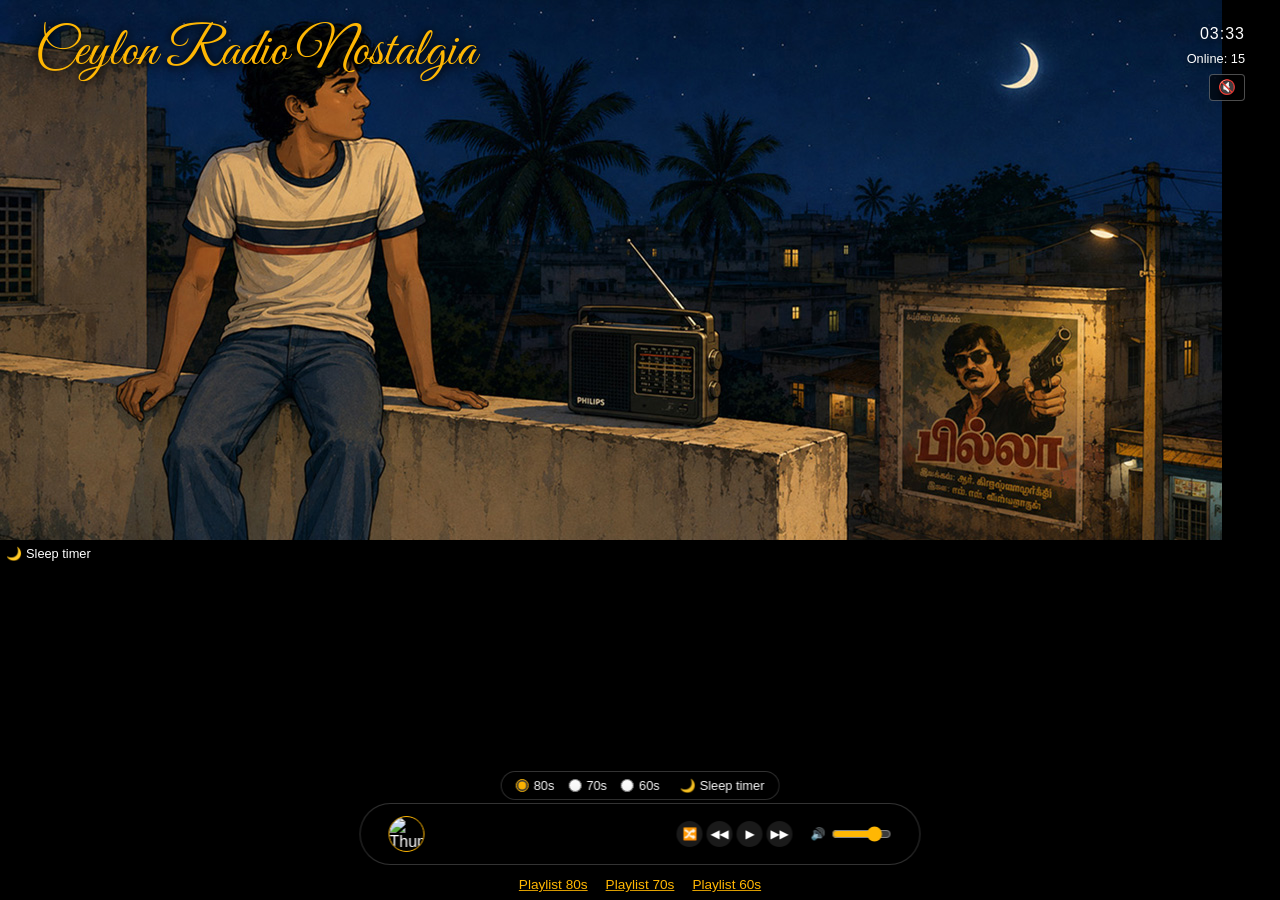
==== index.html @ bc44f38a "Update index.html" ====
<!DOCTYPE html>
<html lang="en">
<head>
  <meta charset="UTF-8" />
  <meta name="viewport" content="width=device-width, initial-scale=1.0" />
  <title>Ceylon Radio Nostalgia</title>
  
  <!-- Cursive Google Font -->
  <link rel="preconnect" href="https://fonts.googleapis.com">
  <link rel="preconnect" href="https://fonts.gstatic.com" crossorigin>
  <link href="https://fonts.googleapis.com/css2?family=Great+Vibes&display=swap" rel="stylesheet">

  <style>
    * {
      box-sizing: border-box;
      margin: 0;
      padding: 0;
      font-family: -apple-system, BlinkMacSystemFont, "Segoe UI", Roboto, sans-serif;
    }

    html, body {
      width: 100vw;
      height: 100vh;
      overflow: hidden;
      background-color: #000;
      color: #fff;
    }

    /* Fullscreen Background Image */ 
   @media (max-width: 600px) {
      .bg-image {
  position: fixed;
  top: 0;
  left: 0;
  width: 100vw;
  height: 100vh;
  max-width: 100%;
  max-height: 100%;
  object-fit: contain !important;
  object-position: bottom left;
  z-index: 1;
  pointer-events: none;
}
    }

    /* Cursive Title at Top Left */
    .app-header {
      position: fixed;
      top: 25px;
      left: 35px;
      z-index: 10;
      pointer-events: none;
    }

    .app-header h1 {
      font-family: 'Great Vibes', 'Brush Script MT', cursive;
      font-size: 3.4rem;
      font-weight: 400;
      color: #ffb703;
      text-shadow: 0 3px 12px rgba(0, 0, 0, 0.9), 0 0 8px rgba(0, 0, 0, 0.8);
      line-height: 1;
    }
    
    /* Top Right Container for Clock & Mute Button */
    .top-right-container {
      position: fixed;
      top: 25px;
      right: 35px;
      z-index: 10;
      display: flex;
      flex-direction: column;
      align-items: flex-end;
      gap: 8px;
    }

    /* Digital Time Display at Top Right */
    .time-display {
      font-size: 1rem;
      font-weight: 500;
      letter-spacing: 1px;
      color: #ffffff;
      text-shadow: 0 2px 10px rgba(0, 0, 0, 0.9);
      pointer-events: none;
    }

    /* Mute Button below Clock */
    .mute-btn {
      background: rgba(0, 0, 0, 0.6);
      color: #ffffff;
      border: 1px solid rgba(255, 255, 255, 0.3);
      border-radius: 4px;
      padding: 4px 8px;
      font-size: 0.9rem;
      cursor: pointer;
      backdrop-filter: blur(4px);
      -webkit-backdrop-filter: blur(4px);
    }

    .mute-btn:hover {
      background: rgba(0, 0, 0, 0.85);
    }

.controls button {
  font-variant-emoji: text;
  background: rgba(255, 255, 255, 0.1);
  border: none;
  color: #ffffff;
  width: 26px;
  height: 26px;
  border-radius: 50%;
  cursor: pointer;
  font-size: 0.75rem;
  display: flex;
  align-items: center;
  justify-content: center;
  transition: background 0.15s ease, color 0.15s ease;

  -webkit-tap-highlight-color: transparent !important;
  -webkit-touch-callout: none;
  -webkit-user-select: none;
  user-select: none;
  outline: none !important;
}

.controls button:focus,
.controls button:active,
.controls button:hover {
  background: rgba(255, 255, 255, 0.1) !important;
  color: #ffffff !important;
  outline: none !important;
  box-shadow: none !important;
}

@media (hover: hover) and (pointer: fine) {
  .controls button:hover {
    background: #ffb703 !important;
    color: #000000 !important;
  }
}

.controls button.is-pressed {
  background: #ffb703 !important;
  color: #000000 !important;
}

.controls button.is-active {
  background: #ffb703 !important;
  color: #000000 !important;
}

  #playBtn.is-paused {
  background: #ffb703 !important;
  color: #000000 !important;
}

    /* Minimalist Player Bar Overlay */
.player-bar {
  position: fixed;
  bottom: 35px;
  left: 50%;
  transform: translateX(-50%);
  z-index: 10;
  display: flex;
  align-items: center;
  gap: 16px;
  padding: 12px 28px;
  background: rgba(0, 0, 0, 0.6);
  backdrop-filter: blur(12px);
  -webkit-backdrop-filter: blur(12px);
  border: 1px solid rgba(255, 255, 255, 0.2);
  border-radius: 50px;
  box-shadow: 0 8px 32px rgba(0, 0, 0, 0.5);
  transform-origin: bottom center;
}

.track-info {
  width: 220px;          /* Enforces a fixed width */
  min-width: 220px;
  max-width: 220px;
  font-size: 1rem;
}

.volume-container input[type="range"] {
  width: 80px;
}

    .thumb {
      width: 36px;
      height: 36px;
      border-radius: 50%;
      object-fit: cover;
      border: 1.5px solid #ffb703;
      flex-shrink: 0;
    }

    .thumb {      
  animation: slowRotate 8s linear infinite;
  animation-play-state: paused;
  }

  .thumb.is-playing {
  animation-play-state: running;
 }   

  @keyframes slowRotate {
  from {
    transform: rotate(0deg);
  }
  to {
    transform: rotate(360deg);
  }
}
    
    .track-info {
      display: flex;
      flex-direction: column;
      justify-content: center;
      max-width: 240px;
      overflow: hidden;
    }

    .track-title {
      font-size: 0.72rem;
      font-weight: 500;
      color: #ffffff;
      white-space: nowrap;
      overflow: hidden;
      text-overflow: ellipsis;
      line-height: 1.2;
    }

    .track-sub {
      color: rgba(255, 255, 255, 0.5);
      font-size: 0.68rem;
      display: flex;
      align-items: center;
      gap: 2px;
      margin-top: 2px;
      display: inline-block; /* Keeps them inline while allowing margin/padding adjustments */
    }

    .track-input {
      width: 32px;
      background: rgba(255, 255, 255, 0.1);
      border: 1px solid rgba(255, 255, 255, 0.25);
      border-radius: 4px;
      color: #ffb703;
      font-size: 0.68rem;
      font-weight: 600;
      text-align: center;
      outline: none;
      padding: 0 2px;
      transition: all 0.2s ease;
    }

    .track-input:focus {
      border-color: #ffb703;
      background: rgba(0, 0, 0, 0.6);
    }

    .track-input::-webkit-outer-spin-button,
    .track-input::-webkit-inner-spin-button {
      -webkit-appearance: none;
      margin: 0;
    }
    .track-input[type=number] {
      -moz-appearance: textfield;
    }
 
    .controls {
      display: flex;
      align-items: center;
      gap: 4px;
      flex-shrink: 0;
    }

    .controls button {
      background: rgba(255, 255, 255, 0.1);
      border: none;
      color: white;
      width: 26px;
      height: 26px;
      border-radius: 50%;
      cursor: pointer;
      font-size: 0.75rem;
      display: flex;
      align-items: center;
      justify-content: center;
      transition: background 0.2s ease;
    }

    .controls button:hover {
      background: #ffb703;
      color: #000;
    }

    .volume-container {
      display: flex;
      align-items: center;
      gap: 6px;
      font-size: 0.75rem;
      margin-left: 2px;
      flex-shrink: 0;
    }

    .volume-container input[type="range"] {
      width: 60px;
      accent-color: #ffb703;
      cursor: pointer;
    }
    
  .yt-links {
  color: rgba(255, 255, 255, 0.5);
  font-size: 0.68rem;      
  position: fixed;
  left: 0;
  right: 0;
  justify-content: center;
  bottom: 8px;
  z-index: 100;
  display: flex;
  gap: 18px;
 }

 .yt-link-text {
  color: #ffb703;
  text-decoration: underline;
  font-size: 0.85rem;
  font-weight: 500;
  text-shadow: 0 2px 8px rgba(0, 0, 0, 0.9);
  transition: color 0.2s ease;
  }

    .yt-link-text:hover {
      color: #ffffff;
    }

    .audio-engine {
      position: fixed;
      bottom: 0;
      right: 0;
      width: 1px;
      height: 1px;
      opacity: 0.01;
      pointer-events: none;
      z-index: -1;
    }

    .decade-selector {
      position: fixed;
      bottom: 100px;
      left: 50%;
      transform: translateX(-50%);
      z-index: 10;
      display: flex;
      align-items: center;
      gap: 14px;
      padding: 6px 14px;
      background: rgba(0, 0, 0, 0.6);
      backdrop-filter: blur(10px);
      -webkit-backdrop-filter: blur(10px);
      border: 1px solid rgba(255, 255, 255, 0.2);
      border-radius: 30px;
    }

    .decade-selector label {
      display: flex;
      align-items: center;
      gap: 5px;
      color: #fff;
      font-size: 0.8rem;
      cursor: pointer;
      user-select: none;
      -webkit-user-select: none;
    }

    .decade-selector input[type="radio"] {
      accent-color: #ffb703;
      cursor: pointer;
    }

    .listener-count {
  font-size: 0.8rem;
  font-weight: 500;
  color: #ffffff;
  text-shadow: 0 2px 8px rgba(0, 0, 0, 0.9);
  pointer-events: none;
  }

  /* --- SLEEP TIMER STYLES --- */
  /* Updated Sleep Timer Button inside Decade Bar */
  #sleepBtn {
    background: transparent;
    border: none;
    color: #fff;
    font-size: 0.8rem;
    cursor: pointer;
    display: inline-flex;
    align-items: center;
    gap: 4px;
    padding: 0;
    margin-left: 6px;
  }

  #sleepBtn:hover {
    color: #ffb703;
  }

  #sleepModal {
    display: none;
    position: fixed;
    inset: 0;
    background: rgba(0, 0, 0, 0.4);
    z-index: 10000;
    justify-content: center;
    align-items: center;
  }

  #sleepModal.show { 
    display: flex; 
  }

  .sleep-box {
    background: rgba(18, 16, 15, 0.92);
    backdrop-filter: blur(16px);
    -webkit-backdrop-filter: blur(16px);
    border: 1px solid rgba(255, 255, 255, 0.15);
    padding: 22px 18px 14px;
    border-radius: 20px;
    width: 240px;
    display: flex;
    flex-direction: column;
    align-items: center;
    box-shadow: 0 10px 30px rgba(0,0,0,0.7);
    bottom: 2px;
  }

  .sleep-box-title {
    color: #8e8a85;
    font-size: 11px;
    font-weight: 700;
    letter-spacing: 1.2px;
    margin-bottom: 16px;
    text-transform: uppercase;
  }

  .timer-grid {
    display: grid;
    grid-template-columns: 1fr 1fr;
    gap: 10px;
    width: 100%;
    margin-bottom: 14px;
  }

  .timer-grid button {
    padding: 12px;
    border-radius: 12px;
    border: 1px solid rgba(255, 255, 255, 0.08);
    background: rgba(255, 255, 255, 0.08);
    color: #ffffff;
    font-size: 13px;
    font-weight: 600;
    cursor: pointer;
    transition: background 0.2s ease, border-color 0.2s ease;
  }

  .timer-grid button:hover {
    background: rgba(255, 255, 255, 0.18);
    border-color: #ffb703;
  }

  .timer-grid button.full-width {
    grid-column: span 2;
  }

  .cancel-btn {
    background: none;
    border: none;
    color: #a0a0a0;
    font-size: 13px;
    cursor: pointer;
    padding: 6px;
    transition: color 0.2s ease;
  }

  .cancel-btn:hover { 
    color: #ffffff; 
  }

    @media (max-width: 600px) {
      .bg-image {
        object-fit: contain !important;
        object-position: center center !important;
        width: 100vw;
        height: 100vh;
      }

      .app-header {
        top: 15px;
        left: 10px;
      }

      .app-header h1 {
        font-size: 2.2rem;
      }

      .top-right-container {
        top: 55px;
        left: 20px;
        right: auto;
      }
      #sleepBtn .timer-text {    /* This makes the name of Sleep timer simply as Moon emoji on mobile */
     display: none;
     }
      .time-display {
        font-size: 0.85rem;
      }
      #prevBtn {
    display: none !important;
  }
    .yt-links {
  color: rgba(255, 255, 255, 0.5);
  font-size: 0.68rem;    
  bottom: 12px;
  left: 0;
  right: 0;
  justify-content: center;
  align-items: center;
  transform: none !important;
  gap: 14px;
  white-space: nowrap;   
  }

      .player-bar {
    	bottom: 45px;
    	gap: 8px;
    	padding: 6px 10px;
    	width: 98vw;          /* Constrains player width inside mobile screen */
    	max-width: 98vw;
    	box-sizing: border-box;
  		}

      .track-info {
    	width: 60px;
    	max-width: 60px;
    	min-width: 60px;
  		}

      .volume-container input[type="range"] {
        width: 60px;
      }

      .track-info {
        max-width: 100px;
      }

      .volume-container input[type="range"] {
        width: 45px;
      }

      .decade-selector {
        white-space: nowrap;
        min-width: 170px;
        bottom: 95px;
        gap: 10px;
        padding: 5px 11px;
      } */

      .decade-selector label {
        font-size: 0.75rem;
      }
    }  
  </style>
</head>
<body>

<picture>
  <source media="(max-width: 600px)" srcset="Terrace_boy_mobile.jpg" />
  <img src="Terrace_boy_crop.jpg" alt="Background" class="bg-image" />
</picture>

  <!-- Cursive Title at Top Left -->
  <header class="app-header">
    <h1>Ceylon Radio Nostalgia</h1>
  </header>

  <!-- Digital Time Display & Mute Button at Top Right -->
  <div class="top-right-container">
    <div id="clockDisplay" class="time-display">00:00</div>
    <div id="listenerCount" class="listener-count">Online: --</div>
    <button id="muteBtn" class="mute-btn" aria-label="Toggle Sound">
      <span id="muteIcon">🔇</span>
    </button>
  </div>

  <!-- Decade Selector -->
  <div class="decade-selector" role="radiogroup" aria-label="Music decade">
  <label>
    <input type="radio" name="decade" value="80s" checked onchange="changeDecade('80s')" />
    <span>80s</span>
  </label>
  <label>
    <input type="radio" name="decade" value="70s" onchange="changeDecade('70s')" />
    <span>70s</span>
  </label>
  <label>
    <input type="radio" name="decade" value="60s" onchange="changeDecade('60s')" />
    <span>60s</span>
  </label>
  <!-- <button id="sleepBtn" onclick="openSleep()">🌙 Sleep timer</button> -->
  <button id="sleepBtn" onclick="openSleep()">🌙 <span class="timer-text"> Sleep timer</span></button>
 </div>

  <!-- Minimalist Radio Player (Centered at Bottom) -->
  <div class="player-bar">
    <img id="trackThumb" src="" alt="Thumb" class="thumb" />

  
   <div class="track-info">
      <span id="trackTitle" class="track-title" title="Track Title"></span> <!-- Loading Title... deleted -->
      <div> 
      <span id="trackNumber" class="track-sub"></span>
      <span id="trackTotal" class="track-sub"></span>
      </div>
      <!-- <div> <span class="track-sub"> Shuffled </span> </div>  -->
    </div> 
  
  <div class="controls">
  <button id="shuffleBtn" onclick="toggleShuffle(selectedDecade, currentIndex)" title="Shuffle">&#x1F500;</button>
  <button id="prevBtn" onclick="prevTrack(event)" title="Previous">◀◀</button>
  <button id="playBtn" onclick="togglePlay()" title="Play/Pause">▶</button>
  <button onclick="nextTrack(event)" title="Next">▶▶</button>
  </div>

    <div class="volume-container">
      <span>🔊</span>
      <input type="range" id="volumeSlider" min="0" max="100" value="80" oninput="setVolume(this.value)" />
    </div>
  </div>

  <!-- Sleep Timer Button Trigger -->
 <!-- <button id="sleepBtn" onclick="openSleep()">🌙 Sleep timer</button> -->
  <button id="sleepBtn" onclick="openSleep()"> 🌙 <span class="timer-text"> Sleep timer</span></button>

  <!-- Sleep Timer Modal Popup -->
  <div id="sleepModal" onclick="if(event.target==this)closeSleep()">
    <div class="sleep-box">
      <div class="sleep-box-title">Stops Playback After</div>
      <div class="timer-grid">
        <button onclick="setSleep(30)">30 min</button>
        <button onclick="setSleep(45)">45 min</button>
        <button onclick="setSleep(60)" class="full-width">60 min</button>
      </div>
      <button class="cancel-btn" onclick="setSleep(0)">Turn Off</button>
    </div>
  </div>

  <!-- Underlined Text Link at Bottom Left Corner -->
  <div class="yt-links">
    <a href="https://music.youtube.com/playlist?list=PLRhniJbRondg" target="_blank" class="yt-link-text" rel="noopener noreferrer">Playlist 80s</a>
<a href="https://music.youtube.com/playlist?list=PLZeJKZqVo8uQ" target="_blank" class="yt-link-text" rel="noopener noreferrer">Playlist 70s</a>
<a href="https://music.youtube.com/playlist?list=PLKSjwCo_iCIQ" target="_blank" class="yt-link-text" rel="noopener noreferrer">Playlist 60s</a>
  </div>

  <!-- Offscreen YouTube Iframe Engine for Audio Only -->
  <div id="player" class="audio-engine"></div>

  <script src="https://www.youtube.com/iframe_api"></script>
  <script>
    /* Digital Clock Logic */
    function updateClock() {
      const now = new Date();
      const hours = String(now.getHours()).padStart(2, '0');
      const minutes = String(now.getMinutes()).padStart(2, '0');
      document.getElementById('clockDisplay').innerText = `${hours}:${minutes}`;
    }
    updateClock();
    setInterval(updateClock, 1000);

    /* Sleep Timer Logic */
    let sleepTimer = null, sleepRemain = 0;

    function openSleep() { 
      document.getElementById('sleepModal').classList.add('show'); 
    }

    function closeSleep() { 
      document.getElementById('sleepModal').classList.remove('show'); 
    }

    function setSleep(mins) {
      closeSleep();
      if (sleepTimer) clearInterval(sleepTimer);
      
      const btn = document.getElementById('sleepBtn');
      
      if (mins === 0) { 
        //btn.innerHTML = '🌙 Sleep timer'; 
        btn.innerHTML = '🌙 <span class="timer-text"> Sleep timer </span>';
        return; 
      }
      
      sleepRemain = mins * 60;
      btn.innerHTML = `🌙 ${mins}:00`;
      
      sleepTimer = setInterval(() => {
        sleepRemain--;
        let m = Math.floor(sleepRemain / 60);
        let s = sleepRemain % 60;
        btn.innerHTML = `🌙 ${m}:${String(s).padStart(2, '0')}`;
        
        if (sleepRemain <= 0) {
          clearInterval(sleepTimer);
          if (ytPlayer && typeof ytPlayer.pauseVideo === 'function') {
            ytPlayer.pauseVideo();
          }
          //btn.innerHTML = '🌙 Sleep timer';
          btn.innerHTML = ' 🌙 <span class="timer-text"> Sleep timer</span>';
        }
      }, 1000);
    }

    /* Playlist Data & Audio Logic */
    const originalPlaylist1 = [
      "1a_G6_3VXjc", "iVLaWnpAoB0", "xYnPknPmz_A", "G5bCu3X93hs", "xtAoBpump3Y", "O6gLltIk53c", "pvIPv4N_YGE", "ETMZa9jb6kU",
      "0gAJpX6wfPQ", "yupbbWm2tbE", "belw38b7EoQ", "VK3KlGTdIQc", "G9mbXxvOWFo", "rejlq5WO1AM", "q4ZGIG6R17M", "x9LHt9wGeIU",
      "00Rucseox0U", "FxvPEVLFMIk", "_zsC7VJm2Rs", "8Fa07Te-KYQ", "zYnW9qbrsnw", "XMvpKwt6jZ0", "V4eVAyVtR6k",
      "N15ET23CpLQ", "HdR2JeybsBU", "MRjJQtL50Ls", "tpa7cQWW57U", "U7twY4U73Bw", "iunDOL6-TFo", "JBvvNLS2A6I", "s_4HQnCki4o",
      "tHBFLc4juw4", "Z5htrnxKGBM", "ENhuYaRQ3ys", "ULStJfkYO1E", "W4wcK2MbTho",  "4oGNlKOSvzY", "IhdecyhxI_E", "trKBHg1pnHw",
      "iMFQsSBxYxs", "KEEq8RUyD6Q", "OMkC_-ULEp0", "oXAlK6yI4V8", "k2OZbO-OFhs",  "CW9RHi3NICc", "eaUZ_k2cXIU", "uB-XeZdRRA4",
      "PVxvHA9V6Qk", "FC-TC-Pig9c", "4SZCaj-mu0Y", "Y-cpr3pfPi0", "CBz_IBLodBQ",  "0hbcDc_ZduU", "mbai5NfwL3g", "4syapxpznD8",
      "s1tDFSI2Zgk", "bmPba2S0E5I", "ST_1nt3QWIk", "b3x9yRE7D2g", "sK7GHSMpx94",  "GxflhUXd-1w", "oSnhStxwV5s", "n4II3cmmM3E",
      "kcAOmmuT4es", "zKpvatGl9So", "nN78Gnnu8Qo", "VhKz3PF9iw4", "9QKSaElfwQM",  "8zfLuYqQlqs", "jS_7UMAXO18", "nnCVegbJBn0",
      "lyKDKp6kvlU", "5a3uZAkGd-g",
    ];

    const originalPlaylist2 = [
      "JbGYHXVwAjY", "Sx8TkOp-vhA", "HKt5_bqNiF4", "Nsv4VPy1t0M", "8dSCb_4sAIQ", "B7V5QOqpWAg", "1bCluVw0-70", "DDYFVjtvgYY",
      "pRfoA6aIFp4", "0Jydo3srxUg", "TlwCWjs3YOg", "JrDtf4XcnIk", "OXcxtsfP8Ko", "X5xgvkleCVY", "amrYH0MLNpc", "saLseonjryY",
      "MoRV_104F88", "q9295zePSH4", "LdcFkET5McQ", "_o0XDL5r2o4", "3xp07YWP7Yc", "z_QFAJe4LzE", "Z-1xce1ybzc", "1nmqTjxjYaA",
      "E0_A1dGNKr8", "ocBoMj43OeA", "zldQeFNHaGQ", "rRgKK6fcMpI", "PNURrNiXP6c", "EAd-F8e_Xdg", "bosqsctO-Ts", "hhBbRZpEXOA", 
      "hUIAaAq8-mk", "6FXW-UbRtxs", "1ipzjG4uP2I", "-4JM2oOoGqc", "VfNXHqZqKVc", "nWwRBi1wxDA",  "j2u5CP1tZgE",
      "qkmjQtvrHbs", "5gjmeNLDnWE", "KMVSNHl03UY", "5uafA1pAWow", "oFY6TsrnVpg", "knc2mBi6J8E", "om3c_RK3-zI", "FE3gymzvpQI",
      "Th-9495kgew", "qZKc2z4k0v4", "agGKSCj8hOY", "1sPCgElDxbY", "BueLii2m8e8", "oC4ndv87Whk", "THnIF0rNXNY", "TeYTRiVUGBE", 
      "lmhUAqYJtxc", "yM6WXTyJRrk", "q9YcaJMo9ZY", "Qm6WA6ba8dw", "lQosvjFn6yk", "q7Uem7g8frU", "cttXyYE7Azk", "A8ZunYldumc",
      "AfHM_2xNt3I"   
    ];

  const originalPlaylist3 = [
      "ovFi6AcOw-c", "ZMXB5MKiabw", "-nrnGjxOLA0", "pOU-abdx0b4", "cBkPFtb1sMQ", "4Ts2ZuaPRkk", "-Bi1iST7EWE", "9vDKA33y4oo",
      "g9cLHP1RE4k", "PkWkcpsGYRQ", "HZdZLdE5KBA", "a-ATN4ZhMos", "nBvIsNfFSZM", "uoJc1hBOUH4", "HpMshzNxdoA", "Jn2IUAHfjOo",
      "D3kWLpgkeDM", "W2M7CF7sRrU", "X1ojBdibGv4", "0H4Ai65Vvck", "k2updOWY6Dk", "_n9TkjMAQm4", "D-_VfDf2NTk", "Qs3B_1fyGJM",
      "CzBolio3q8k", "vCnGatVR25A", "Lwstbkko8ko", "7BiawO9Lba8", "O3JWTBTbw3w", "aDpj9aU5rJs", "lGJqrHBkKsw", "AZXIWu7kjUE",
      "eQG8n0oGYg0", "Z-jnWdjcFbU", "EsTkKsxGL4o", "bliK9cv1-x0", "q3Wm0Y4sV2o", "p4Vn4u-A43w", "JzqGvLA72ac", "DNmVHa3VdNQ",
      "aOK112Wu2UQ", "rmW-5Se0Rvo", "GVxroWnBMQ0", "s4TdHTtuVQ8", "m7HkVlOyoiU", "KDDAilTlXP4", "z_xNn0YKFpQ", "cVPns9GjtU8",
      "YsKCM8xYBPQ", "yPlsftoiaE0", "R3EqbeOeZEg", "WY71us627uA", "8eKCa8KDHAU", "N0VRo8cjDeg", "iZnzI4BWY4c", "KCRU7d2im8g" 
  ];

       /**
 * Fisher-Yates Shuffle algorithm.
 * Mutates the original array in-place, making the changes instantly visible
 * to any other function accessing `playlist`.
 */
function shufflePlaylist(array) {
  for (let i = array.length - 1; i > 0; i--) {
    // Pick a random index from 0 to i
    const j = Math.floor(Math.random() * (i + 1));
    // Swap elements array[i] and array[j]
    [array[i], array[j]] = [array[j], array[i]];
  }
}

    // Separate copies so shuffling doesn't mutate original
    const shuffledPlaylist1 = [...originalPlaylist1];
    shufflePlaylist(shuffledPlaylist1);
    const shuffledPlaylist2 = [...originalPlaylist2];
    shufflePlaylist(shuffledPlaylist2);
    const shuffledPlaylist3 = [...originalPlaylist3];
    shufflePlaylist(shuffledPlaylist3);

    let isShuffleOn = false;    
    let selectedDecade = '80s';
    let activePlaylist = originalPlaylist1;

    function getCurrentPlaylist() {
      return activePlaylist;
    } 

    /* function getRandomTrackIndex() {
      return Math.floor(Math.random() * activePlaylist.length);
    } */
    let currentIndex = 0;
    let ytPlayer;
    let isAudioMuted = true;

function onYouTubeIframeAPIReady() {
  ytPlayer = new YT.Player('player', {
    height: '1',
    width: '1',
    videoId: activePlaylist[currentIndex],
    playerVars: { 
      'autoplay': 1,
      'mute': 1,
      'controls': 0,
      'playsinline': 1
    },
    events: {
     'onReady': function(event) {
        event.target.mute();
        event.target.setVolume(50);
        updateUI(event);
        updateMuteUI();
        
      },
      'onStateChange': onPlayerStateChange,
      'onError': onPlayerError
    } 
  
  });
}    

document.addEventListener('click', function unmuteOnFirstClick(e) {
  if (e.target.closest('#muteBtn') || e.target.closest('#sleepBtn') || e.target.closest('#sleepModal')) return; 

  if (isAudioMuted) {
    isAudioMuted = false;
    if (ytPlayer && typeof ytPlayer.unMute === 'function') {
      ytPlayer.unMute();
      ytPlayer.setVolume(90);
    }
    updateMuteUI();
  }
}, { once: true });

document.addEventListener('DOMContentLoaded', function() {
  const muteBtn = document.getElementById('muteBtn');
  if (muteBtn) {
    muteBtn.addEventListener('click', function() {
      isAudioMuted = !isAudioMuted;

      if (ytPlayer && typeof ytPlayer.unMute === 'function') {
        if (isAudioMuted) {
          ytPlayer.mute();
        } else {
          ytPlayer.unMute();
          ytPlayer.setVolume(100);
        }
      }
      updateMuteUI();
    });
  }
});

function updateMuteUI() {
  const muteIcon = document.getElementById('muteIcon');
  const muteBtn = document.getElementById('muteBtn');
  if (!muteIcon) return;

  if (isAudioMuted) {
    muteIcon.textContent = '🔇';
    if (muteBtn) muteBtn.classList.add('is-muted');
  } else {
    muteIcon.textContent = '🔊';
    if (muteBtn) muteBtn.classList.remove('is-muted');
  }
}

if (window.YT && window.YT.Player) {
  onYouTubeIframeAPIReady();
}
    
    function updateUI() {
      const id = activePlaylist[currentIndex];
      document.getElementById('trackThumb').src = `https://img.youtube.com/vi/${id}/hqdefault.jpg`;
      fetchTrackTitle();
    }


  function fetchTrackTitle() {
  const activePlaylist = getCurrentPlaylist();
  const videoId = activePlaylist[currentIndex];
  fetch(`https://www.youtube.com/oembed?url=https://www.youtube.com/watch?v=${videoId}&format=json`)
  .then(response => {
  if (!response.ok) throw new Error('Network response was not ok');
  return response.json();
  })
  .then(data => {
    const title = data.title || `Track ${currentIndex + 1}`;
    document.getElementById('trackTitle').innerText = title;
    document.getElementById('trackTitle').title = title;
  })
  .catch(() => {
    document.getElementById('trackTitle').innerText = `Track ${currentIndex + 1}`;
  });
}   
    function togglePlay() {
      if (!ytPlayer) return;
      const state = ytPlayer.getPlayerState();
      if (state === YT.PlayerState.PLAYING) {
        ytPlayer.pauseVideo();
      } else {
        ytPlayer.playVideo();
      }
    }

function flashButton(btn) {
  if (!btn || !(btn instanceof HTMLElement)) return;

  if (btn._timer) clearTimeout(btn._timer);

  btn.classList.add('is-pressed');

  btn._timer = setTimeout(function() {
    btn.classList.remove('is-pressed');
    btn.blur();
    if (document.activeElement) {
      document.activeElement.blur();
    }
  }, 1000);
}

    function changeDecade(decade) {
     // const activePlaylist = getCurrentPlaylist();
      if (decade !== '80s' && decade !== '70s' && decade !== '60s') return;

      selectedDecade = decade;
      if (decade === '80s') {
        activePlaylist = isShuffleOn ? shuffledPlaylist1 : originalPlaylist1;
        //currentIndex = 0;  
      }
      else if (decade === '70s') {
        activePlaylist = isShuffleOn ? shuffledPlaylist2 : originalPlaylist2;
        //currentIndex = 0;
      }
      else {
        activePlaylist = isShuffleOn ? shuffledPlaylist3 : originalPlaylist3;
        //currentIndex = 0;
      }
        
      currentIndex = 0;
      const id = activePlaylist[currentIndex];
      if (ytPlayer && typeof ytPlayer.loadVideoById === 'function') {
        ytPlayer.loadVideoById(id);
      }
      updateUI();
    }

     function toggleShuffle(decade, index) {
       //const avtivePlaylist = list;
  isShuffleOn = !isShuffleOn;
  const btn = document.getElementById('shuffleBtn');
  if (btn) {
    if (isShuffleOn) {
      btn.classList.add('is-active');
    } else {
      btn.classList.remove('is-active');
    }
  }
  //currentIndex = index;     
  changeDecade(decade);     
  getNumbers();       
}

     function nextTrack(e) {
    if (e && e.preventDefault) e.preventDefault();

  const btn = e ? (e.currentTarget || e.target) : null;
  flashButton(btn);

   currentIndex++;
   if (currentIndex >= activePlaylist.length) {
     currentIndex = 0;
   }
  renderTrackChange();
  if (!ytPlayer) return; ytPlayer.pauseVideo();
  getNumbers(); //Check if needed
  setTimeout(() => ytPlayer.playVideo(), 1800);
  }

   function advanceToNextTrack() {
    currentIndex++;
      if (currentIndex >= activePlaylist.length) {
      currentIndex = 0;
      }  
    renderTrackChange();
  }

    function prevTrack(e) {
      if (e && e.preventDefault) e.preventDefault();

      const btn = e ? (e.currentTarget || e.target) : null;
      flashButton(btn);
      currentIndex--;
      if (currentIndex < 0) {
        currentIndex = activePlaylist.length - 1;
      }
      renderTrackChange();
      if (!ytPlayer) return; ytPlayer.pauseVideo();
      getNumbers(); //Check if needed
      setTimeout(() => ytPlayer.playVideo(), 1800);
    }

      function renderTrackChange() {
      const id = activePlaylist[currentIndex];
      const thumb = document.getElementById('trackThumb');

      if (thumb) {
        thumb.src = `https://img.youtube.com/vi/${id}/hqdefault.jpg`;
      }

      if (ytPlayer && typeof ytPlayer.loadVideoById === 'function') {
        ytPlayer.loadVideoById(id);
      }

      fetchTrackTitle();
    }

   function jumpToTrack(val) {
  const requestedNum = parseInt(val, 10);
  const minTrack = 1;
  const maxTrack = activePlaylist.length;

  if (
    !isNaN(requestedNum) &&
    requestedNum >= minTrack &&
    requestedNum <= maxTrack
  ) {
    currentIndex = requestedNum - 1;
    renderTrackChange();
  } else {
    const trackElem = document.getElementById('trackInput');
    if (trackElem) {
      trackElem.value = currentIndex + 1;
    }
  }
}  

document.addEventListener('DOMContentLoaded', function() {
  const buttons = document.querySelectorAll('.controls button');
  buttons.forEach(function(btn) {
    btn.addEventListener('touchend', function() {
      setTimeout(() => btn.blur(), 50);
    });
  });
});

    function setVolume(val) {
      if (ytPlayer && ytPlayer.setVolume) {
        ytPlayer.setVolume(val);
      }
    }

let initialLoad = true;
function onPlayerStateChange(event) {
  const btn = document.getElementById('playBtn');

  if (initialLoad && event.data === YT.PlayerState.PLAYING) {
    initialLoad = false;

    event.target.pauseVideo();
    event.target.unMute();
    event.target.setVolume(100);

    isAudioMuted = false;

    btn.innerText = '▶';
    btn.classList.add('is-paused');

    updateMuteUI();
    updateUI(event);

    return;
  }

  if (event.data === YT.PlayerState.PLAYING) {
    btn.innerText = '⏸';
    btn.classList.remove('is-paused');
    document.getElementById('trackThumb').classList.add('is-playing');
    fetchTrackTitle();

  } else if (event.data === YT.PlayerState.PAUSED) {
    btn.innerText = '▶';
    btn.classList.add('is-paused');
    document.getElementById('trackThumb').classList.remove('is-playing');

  } else if (event.data === YT.PlayerState.ENDED) {
    document.getElementById('trackThumb').classList.remove('is-playing');
    advanceToNextTrack();
  }
  getNumbers();
}   

    function onPlayerError(event) {
      console.warn(`Track ${currentIndex + 1} is unplayable. Skipping...`);
      advanceToNextTrack();
    }

let currentCount = Math.floor(Math.random() * (25 - 10 + 1)) + 10;

function updateFakeListeners() {
  const countElem = document.getElementById('listenerCount');
  
  if (countElem) {
    countElem.innerText = `Online: ${currentCount}`;
    const delta = Math.floor(Math.random() * 5) - 2;
    currentCount = Math.max(5, currentCount + delta);
  }
}

updateFakeListeners();
setInterval(updateFakeListeners, 15000);

function getNumbers(){
document.getElementById('trackNumber').innerText = `${currentIndex + 1} / `; 
if (isShuffleOn){ 
document.getElementById('trackTotal').innerText = `${activePlaylist.length} \u{1F500}`; 
}
else{
document.getElementById('trackTotal').innerText = `${activePlaylist.length} \u{27A1}`; 
}
}
    
  </script>
</body>
</html>
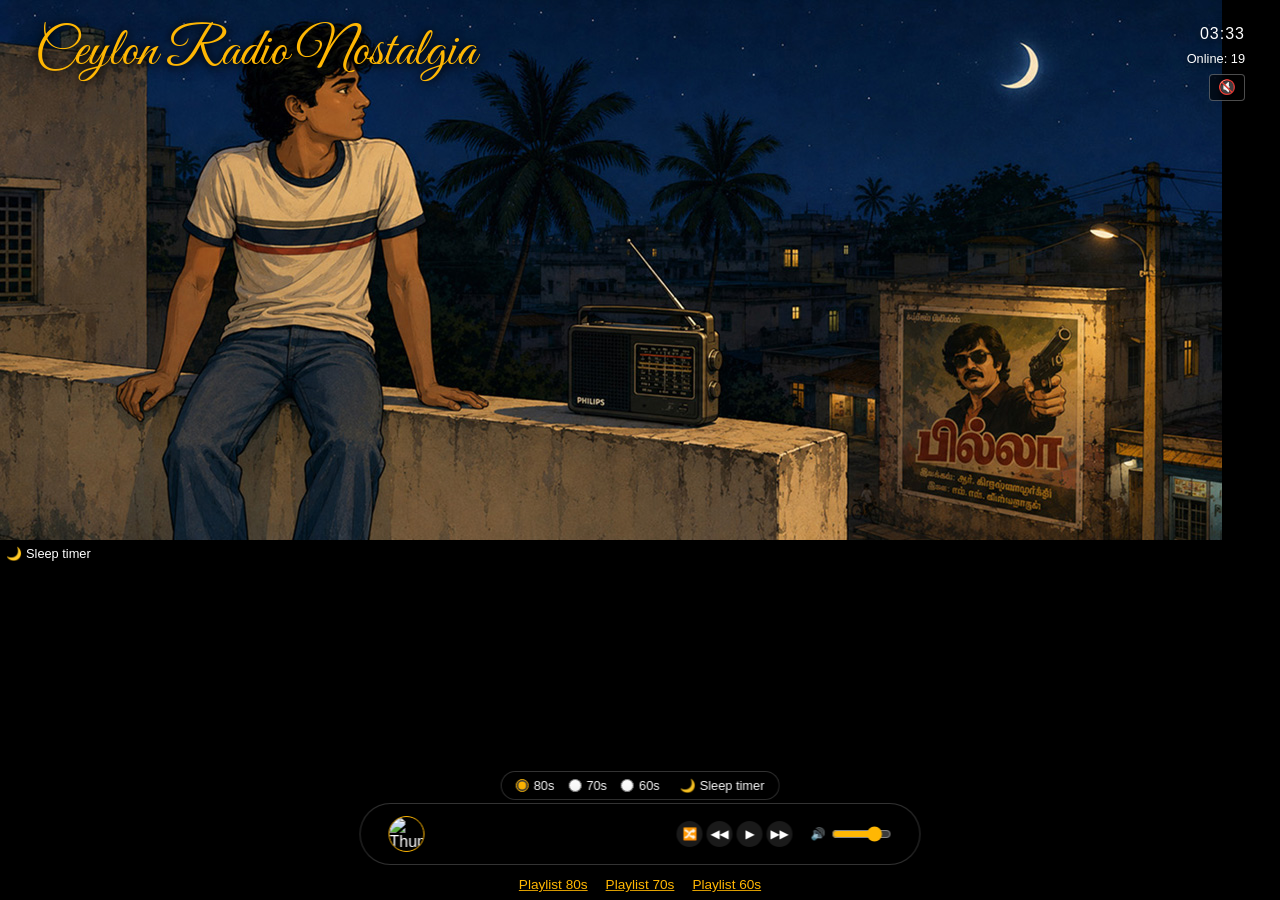
==== commit d5c74beb: "Update index.html" ====
--- a/index.html
+++ b/index.html
@@ -729,9 +729,9 @@
       "tHBFLc4juw4", "Z5htrnxKGBM", "ENhuYaRQ3ys", "ULStJfkYO1E", "W4wcK2MbTho",  "4oGNlKOSvzY", "IhdecyhxI_E", "trKBHg1pnHw",
       "iMFQsSBxYxs", "KEEq8RUyD6Q", "OMkC_-ULEp0", "oXAlK6yI4V8", "k2OZbO-OFhs",  "CW9RHi3NICc", "eaUZ_k2cXIU", "uB-XeZdRRA4",
       "PVxvHA9V6Qk", "FC-TC-Pig9c", "4SZCaj-mu0Y", "Y-cpr3pfPi0", "CBz_IBLodBQ",  "0hbcDc_ZduU", "mbai5NfwL3g", "4syapxpznD8",
-      "s1tDFSI2Zgk", "bmPba2S0E5I", "ST_1nt3QWIk", "b3x9yRE7D2g", "sK7GHSMpx94",  "GxflhUXd-1w", "oSnhStxwV5s", "n4II3cmmM3E",
+      "s1tDFSI2Zgk", "ST_1nt3QWIk", "b3x9yRE7D2g", "sK7GHSMpx94",  "GxflhUXd-1w", "oSnhStxwV5s", "n4II3cmmM3E",
       "kcAOmmuT4es", "zKpvatGl9So", "nN78Gnnu8Qo", "VhKz3PF9iw4", "9QKSaElfwQM",  "8zfLuYqQlqs", "jS_7UMAXO18", "nnCVegbJBn0",
-      "lyKDKp6kvlU", "5a3uZAkGd-g",
+      "lyKDKp6kvlU", "5a3uZAkGd-g", "4LK9_DPmlxA"
     ];
 
     const originalPlaylist2 = [
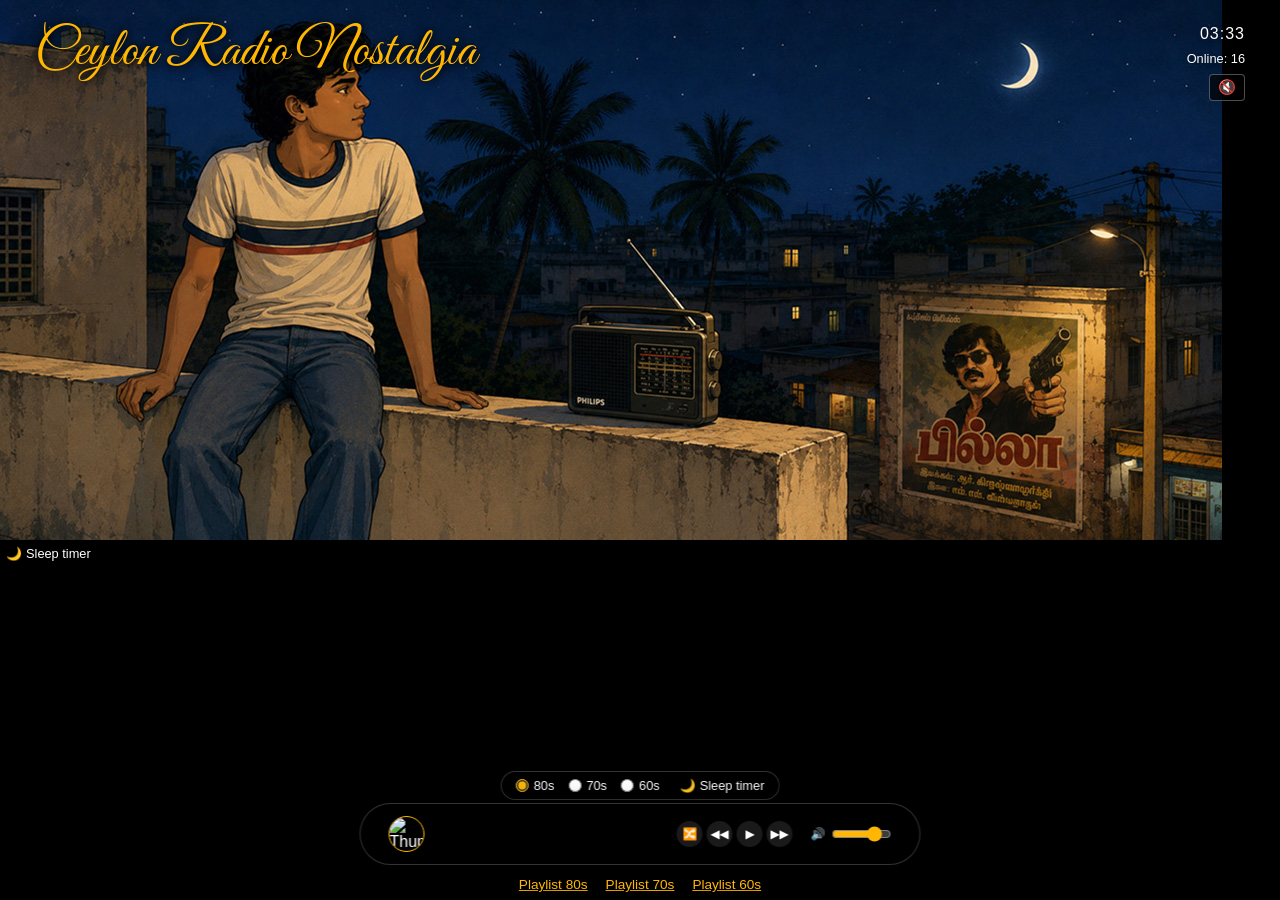
==== commit d8f06ae8: "Update index.html" ====
--- a/index.html
+++ b/index.html
@@ -731,7 +731,7 @@
       "PVxvHA9V6Qk", "FC-TC-Pig9c", "4SZCaj-mu0Y", "Y-cpr3pfPi0", "CBz_IBLodBQ",  "0hbcDc_ZduU", "mbai5NfwL3g", "4syapxpznD8",
       "s1tDFSI2Zgk", "ST_1nt3QWIk", "b3x9yRE7D2g", "sK7GHSMpx94",  "GxflhUXd-1w", "oSnhStxwV5s", "n4II3cmmM3E",
       "kcAOmmuT4es", "zKpvatGl9So", "nN78Gnnu8Qo", "VhKz3PF9iw4", "9QKSaElfwQM",  "8zfLuYqQlqs", "jS_7UMAXO18", "nnCVegbJBn0",
-      "lyKDKp6kvlU", "5a3uZAkGd-g", "4LK9_DPmlxA"
+      "lyKDKp6kvlU", "5a3uZAkGd-g", "4LK9_DPmlxA", "kIoPTTLeaoo"
     ];
 
     const originalPlaylist2 = [
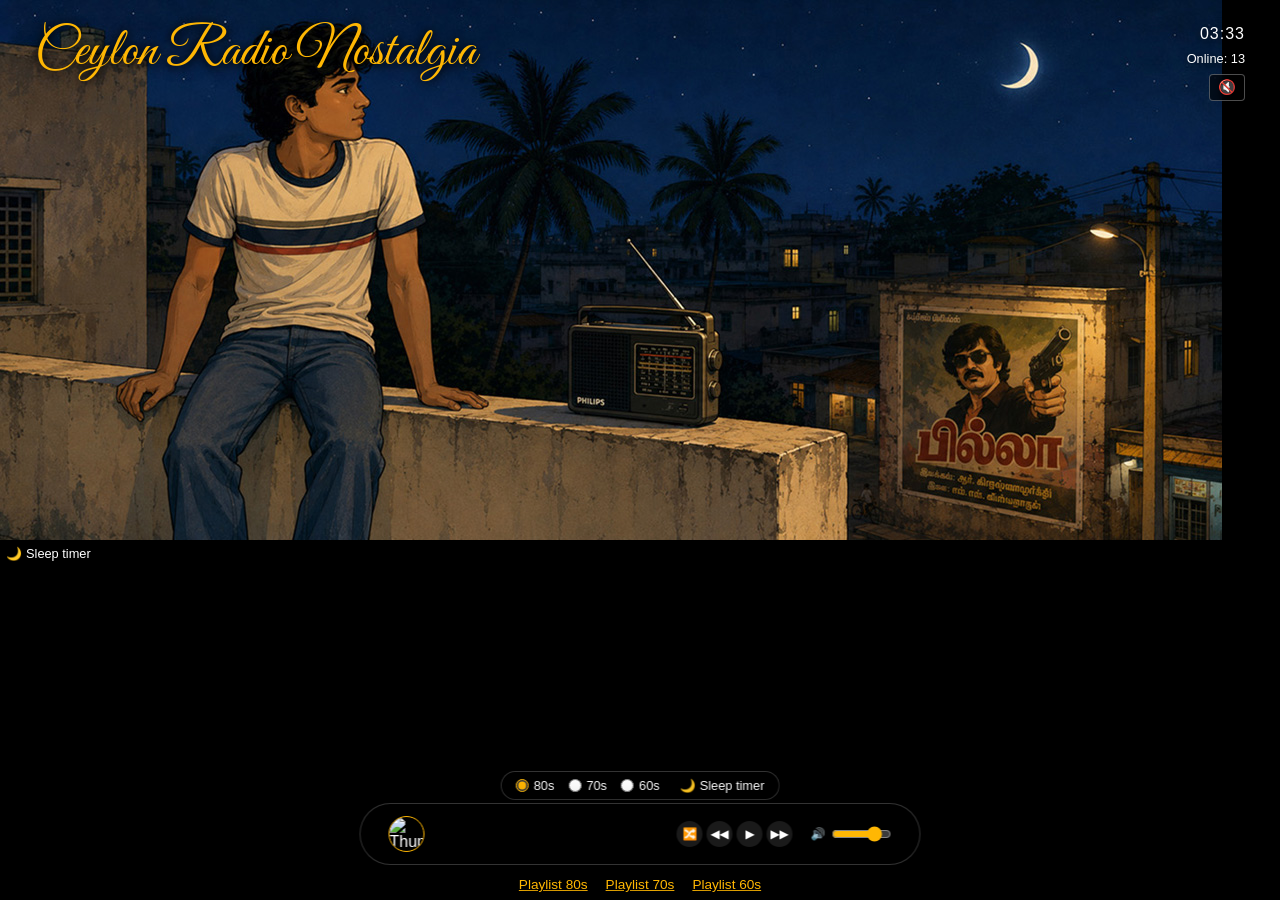
==== commit 1810225c: "Update index.html" ====
--- a/index.html
+++ b/index.html
@@ -724,14 +724,14 @@
     const originalPlaylist1 = [
       "1a_G6_3VXjc", "iVLaWnpAoB0", "xYnPknPmz_A", "G5bCu3X93hs", "xtAoBpump3Y", "O6gLltIk53c", "pvIPv4N_YGE", "ETMZa9jb6kU",
       "0gAJpX6wfPQ", "yupbbWm2tbE", "belw38b7EoQ", "VK3KlGTdIQc", "G9mbXxvOWFo", "rejlq5WO1AM", "q4ZGIG6R17M", "x9LHt9wGeIU",
-      "00Rucseox0U", "FxvPEVLFMIk", "_zsC7VJm2Rs", "8Fa07Te-KYQ", "zYnW9qbrsnw", "XMvpKwt6jZ0", "V4eVAyVtR6k",
+      "00Rucseox0U", "FxvPEVLFMIk", "_zsC7VJm2Rs", "8Fa07Te-KYQ", "zYnW9qbrsnw", "XMvpKwt6jZ0", "V4eVAyVtR6k", "kIoPTTLeaoo",
       "N15ET23CpLQ", "HdR2JeybsBU", "MRjJQtL50Ls", "tpa7cQWW57U", "U7twY4U73Bw", "iunDOL6-TFo", "JBvvNLS2A6I", "s_4HQnCki4o",
       "tHBFLc4juw4", "Z5htrnxKGBM", "ENhuYaRQ3ys", "ULStJfkYO1E", "W4wcK2MbTho",  "4oGNlKOSvzY", "IhdecyhxI_E", "trKBHg1pnHw",
       "iMFQsSBxYxs", "KEEq8RUyD6Q", "OMkC_-ULEp0", "oXAlK6yI4V8", "k2OZbO-OFhs",  "CW9RHi3NICc", "eaUZ_k2cXIU", "uB-XeZdRRA4",
       "PVxvHA9V6Qk", "FC-TC-Pig9c", "4SZCaj-mu0Y", "Y-cpr3pfPi0", "CBz_IBLodBQ",  "0hbcDc_ZduU", "mbai5NfwL3g", "4syapxpznD8",
-      "s1tDFSI2Zgk", "ST_1nt3QWIk", "b3x9yRE7D2g", "sK7GHSMpx94",  "GxflhUXd-1w", "oSnhStxwV5s", "n4II3cmmM3E",
+      "s1tDFSI2Zgk", "ST_1nt3QWIk", "b3x9yRE7D2g", "sK7GHSMpx94",  "GxflhUXd-1w", "oSnhStxwV5s", "n4II3cmmM3E", "4LK9_DPmlxA",
       "kcAOmmuT4es", "zKpvatGl9So", "nN78Gnnu8Qo", "VhKz3PF9iw4", "9QKSaElfwQM",  "8zfLuYqQlqs", "jS_7UMAXO18", "nnCVegbJBn0",
-      "lyKDKp6kvlU", "5a3uZAkGd-g", "4LK9_DPmlxA", "kIoPTTLeaoo"
+      "lyKDKp6kvlU", "5a3uZAkGd-g"
     ];
 
     const originalPlaylist2 = [
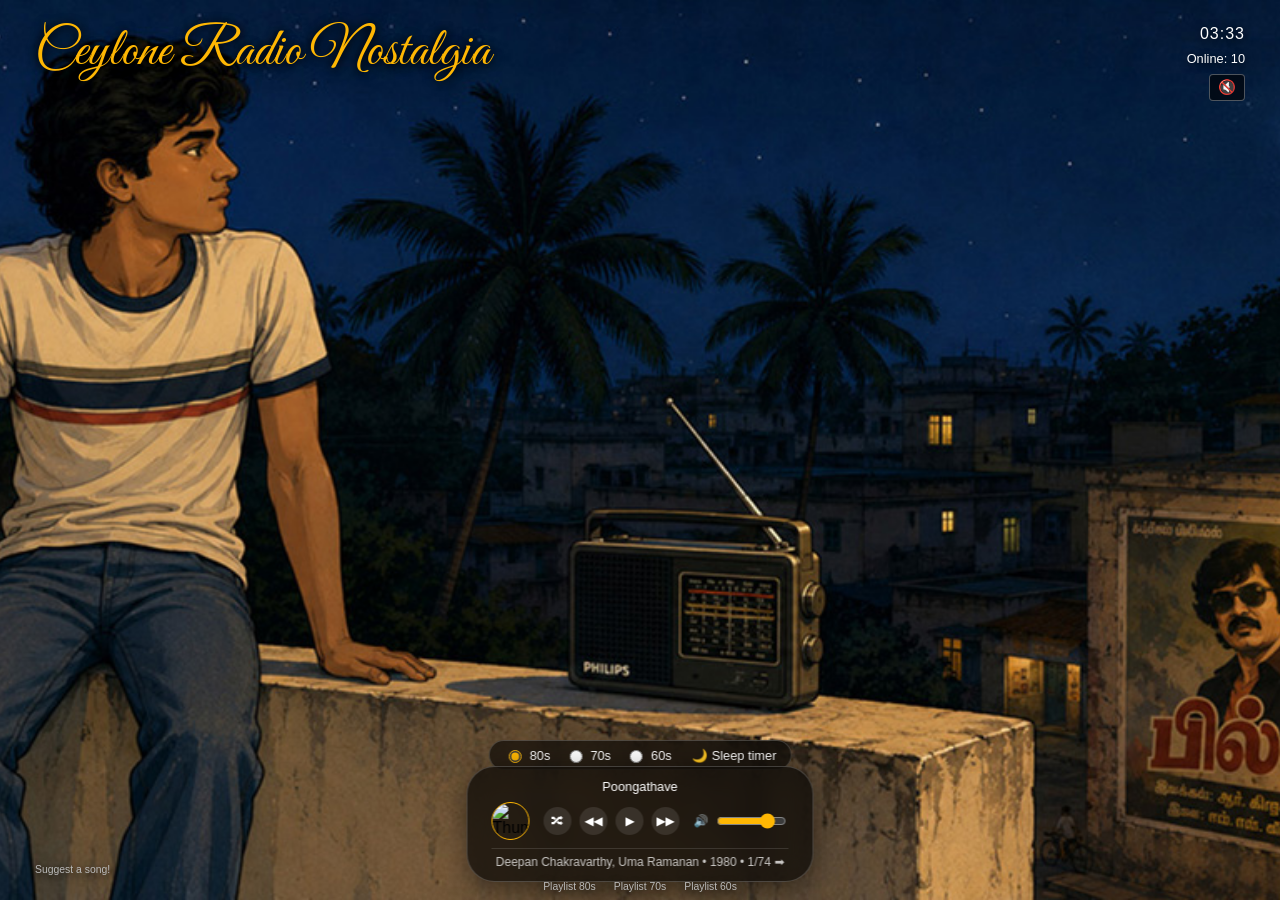
==== commit 6002e427: "Rename indexRPD.html to index.html This version splits html, css, jscript, data and playlist array (" ====
--- a/index.html
+++ b/index.html
@@ -1,590 +1,38 @@
 <!DOCTYPE html>
 <html lang="en">
 <head>
-  <meta charset="UTF-8" />
-  <meta name="viewport" content="width=device-width, initial-scale=1.0" />
-  <title>Ceylon Radio Nostalgia</title>
-  
+	
+
+ <meta charset="UTF-8" />
+ <meta name="viewport" content="width=device-width, initial-scale=1.0" />
+ <title>Ceylone Radio</title>
+ <link rel ="stylesheet" href="style.css">
+
+	
   <!-- Cursive Google Font -->
   <link rel="preconnect" href="https://fonts.googleapis.com">
   <link rel="preconnect" href="https://fonts.gstatic.com" crossorigin>
   <link href="https://fonts.googleapis.com/css2?family=Great+Vibes&display=swap" rel="stylesheet">
 
-  <style>
-    * {
-      box-sizing: border-box;
-      margin: 0;
-      padding: 0;
-      font-family: -apple-system, BlinkMacSystemFont, "Segoe UI", Roboto, sans-serif;
-    }
-
-    html, body {
-      width: 100vw;
-      height: 100vh;
-      overflow: hidden;
-      background-color: #000;
-      color: #fff;
-    }
-
-    /* Fullscreen Background Image */ 
-   @media (max-width: 600px) {
-      .bg-image {
-  position: fixed;
-  top: 0;
-  left: 0;
-  width: 100vw;
-  height: 100vh;
-  max-width: 100%;
-  max-height: 100%;
-  object-fit: contain !important;
-  object-position: bottom left;
-  z-index: 1;
-  pointer-events: none;
-}
-    }
-
-    /* Cursive Title at Top Left */
-    .app-header {
-      position: fixed;
-      top: 25px;
-      left: 35px;
-      z-index: 10;
-      pointer-events: none;
-    }
-
-    .app-header h1 {
-      font-family: 'Great Vibes', 'Brush Script MT', cursive;
-      font-size: 3.4rem;
-      font-weight: 400;
-      color: #ffb703;
-      text-shadow: 0 3px 12px rgba(0, 0, 0, 0.9), 0 0 8px rgba(0, 0, 0, 0.8);
-      line-height: 1;
-    }
-    
-    /* Top Right Container for Clock & Mute Button */
-    .top-right-container {
-      position: fixed;
-      top: 25px;
-      right: 35px;
-      z-index: 10;
-      display: flex;
-      flex-direction: column;
-      align-items: flex-end;
-      gap: 8px;
-    }
-
-    /* Digital Time Display at Top Right */
-    .time-display {
-      font-size: 1rem;
-      font-weight: 500;
-      letter-spacing: 1px;
-      color: #ffffff;
-      text-shadow: 0 2px 10px rgba(0, 0, 0, 0.9);
-      pointer-events: none;
-    }
-
-    /* Mute Button below Clock */
-    .mute-btn {
-      background: rgba(0, 0, 0, 0.6);
-      color: #ffffff;
-      border: 1px solid rgba(255, 255, 255, 0.3);
-      border-radius: 4px;
-      padding: 4px 8px;
-      font-size: 0.9rem;
-      cursor: pointer;
-      backdrop-filter: blur(4px);
-      -webkit-backdrop-filter: blur(4px);
-    }
-
-    .mute-btn:hover {
-      background: rgba(0, 0, 0, 0.85);
-    }
-
-.controls button {
-  font-variant-emoji: text;
-  background: rgba(255, 255, 255, 0.1);
-  border: none;
-  color: #ffffff;
-  width: 26px;
-  height: 26px;
-  border-radius: 50%;
-  cursor: pointer;
-  font-size: 0.75rem;
-  display: flex;
-  align-items: center;
-  justify-content: center;
-  transition: background 0.15s ease, color 0.15s ease;
-
-  -webkit-tap-highlight-color: transparent !important;
-  -webkit-touch-callout: none;
-  -webkit-user-select: none;
-  user-select: none;
-  outline: none !important;
-}
-
-.controls button:focus,
-.controls button:active,
-.controls button:hover {
-  background: rgba(255, 255, 255, 0.1) !important;
-  color: #ffffff !important;
-  outline: none !important;
-  box-shadow: none !important;
-}
-
-@media (hover: hover) and (pointer: fine) {
-  .controls button:hover {
-    background: #ffb703 !important;
-    color: #000000 !important;
-  }
-}
-
-.controls button.is-pressed {
-  background: #ffb703 !important;
-  color: #000000 !important;
-}
-
-.controls button.is-active {
-  background: #ffb703 !important;
-  color: #000000 !important;
-}
-
-  #playBtn.is-paused {
-  background: #ffb703 !important;
-  color: #000000 !important;
-}
-
-    /* Minimalist Player Bar Overlay */
-.player-bar {
-  position: fixed;
-  bottom: 35px;
-  left: 50%;
-  transform: translateX(-50%);
-  z-index: 10;
-  display: flex;
-  align-items: center;
-  gap: 16px;
-  padding: 12px 28px;
-  background: rgba(0, 0, 0, 0.6);
-  backdrop-filter: blur(12px);
-  -webkit-backdrop-filter: blur(12px);
-  border: 1px solid rgba(255, 255, 255, 0.2);
-  border-radius: 50px;
-  box-shadow: 0 8px 32px rgba(0, 0, 0, 0.5);
-  transform-origin: bottom center;
-}
-
-.track-info {
-  width: 220px;          /* Enforces a fixed width */
-  min-width: 220px;
-  max-width: 220px;
-  font-size: 1rem;
-}
-
-.volume-container input[type="range"] {
-  width: 80px;
-}
-
-    .thumb {
-      width: 36px;
-      height: 36px;
-      border-radius: 50%;
-      object-fit: cover;
-      border: 1.5px solid #ffb703;
-      flex-shrink: 0;
-    }
-
-    .thumb {      
-  animation: slowRotate 8s linear infinite;
-  animation-play-state: paused;
-  }
-
-  .thumb.is-playing {
-  animation-play-state: running;
- }   
-
-  @keyframes slowRotate {
-  from {
-    transform: rotate(0deg);
-  }
-  to {
-    transform: rotate(360deg);
-  }
-}
-    
-    .track-info {
-      display: flex;
-      flex-direction: column;
-      justify-content: center;
-      max-width: 240px;
-      overflow: hidden;
-    }
-
-    .track-title {
-      font-size: 0.72rem;
-      font-weight: 500;
-      color: #ffffff;
-      white-space: nowrap;
-      overflow: hidden;
-      text-overflow: ellipsis;
-      line-height: 1.2;
-    }
-
-    .track-sub {
-      color: rgba(255, 255, 255, 0.5);
-      font-size: 0.68rem;
-      display: flex;
-      align-items: center;
-      gap: 2px;
-      margin-top: 2px;
-      display: inline-block; /* Keeps them inline while allowing margin/padding adjustments */
-    }
-
-    .track-input {
-      width: 32px;
-      background: rgba(255, 255, 255, 0.1);
-      border: 1px solid rgba(255, 255, 255, 0.25);
-      border-radius: 4px;
-      color: #ffb703;
-      font-size: 0.68rem;
-      font-weight: 600;
-      text-align: center;
-      outline: none;
-      padding: 0 2px;
-      transition: all 0.2s ease;
-    }
-
-    .track-input:focus {
-      border-color: #ffb703;
-      background: rgba(0, 0, 0, 0.6);
-    }
-
-    .track-input::-webkit-outer-spin-button,
-    .track-input::-webkit-inner-spin-button {
-      -webkit-appearance: none;
-      margin: 0;
-    }
-    .track-input[type=number] {
-      -moz-appearance: textfield;
-    }
- 
-    .controls {
-      display: flex;
-      align-items: center;
-      gap: 4px;
-      flex-shrink: 0;
-    }
-
-    .controls button {
-      background: rgba(255, 255, 255, 0.1);
-      border: none;
-      color: white;
-      width: 26px;
-      height: 26px;
-      border-radius: 50%;
-      cursor: pointer;
-      font-size: 0.75rem;
-      display: flex;
-      align-items: center;
-      justify-content: center;
-      transition: background 0.2s ease;
-    }
-
-    .controls button:hover {
-      background: #ffb703;
-      color: #000;
-    }
-
-    .volume-container {
-      display: flex;
-      align-items: center;
-      gap: 6px;
-      font-size: 0.75rem;
-      margin-left: 2px;
-      flex-shrink: 0;
-    }
-
-    .volume-container input[type="range"] {
-      width: 60px;
-      accent-color: #ffb703;
-      cursor: pointer;
-    }
-    
-  .yt-links {
-  color: rgba(255, 255, 255, 0.5);
-  font-size: 0.68rem;      
-  position: fixed;
-  left: 0;
-  right: 0;
-  justify-content: center;
-  bottom: 8px;
-  z-index: 100;
-  display: flex;
-  gap: 18px;
- }
-
- .yt-link-text {
-  color: #ffb703;
-  text-decoration: underline;
-  font-size: 0.85rem;
-  font-weight: 500;
-  text-shadow: 0 2px 8px rgba(0, 0, 0, 0.9);
-  transition: color 0.2s ease;
-  }
-
-    .yt-link-text:hover {
-      color: #ffffff;
-    }
-
-    .audio-engine {
-      position: fixed;
-      bottom: 0;
-      right: 0;
-      width: 1px;
-      height: 1px;
-      opacity: 0.01;
-      pointer-events: none;
-      z-index: -1;
-    }
-
-    .decade-selector {
-      position: fixed;
-      bottom: 100px;
-      left: 50%;
-      transform: translateX(-50%);
-      z-index: 10;
-      display: flex;
-      align-items: center;
-      gap: 14px;
-      padding: 6px 14px;
-      background: rgba(0, 0, 0, 0.6);
-      backdrop-filter: blur(10px);
-      -webkit-backdrop-filter: blur(10px);
-      border: 1px solid rgba(255, 255, 255, 0.2);
-      border-radius: 30px;
-    }
-
-    .decade-selector label {
-      display: flex;
-      align-items: center;
-      gap: 5px;
-      color: #fff;
-      font-size: 0.8rem;
-      cursor: pointer;
-      user-select: none;
-      -webkit-user-select: none;
-    }
-
-    .decade-selector input[type="radio"] {
-      accent-color: #ffb703;
-      cursor: pointer;
-    }
-
-    .listener-count {
-  font-size: 0.8rem;
-  font-weight: 500;
-  color: #ffffff;
-  text-shadow: 0 2px 8px rgba(0, 0, 0, 0.9);
-  pointer-events: none;
-  }
-
-  /* --- SLEEP TIMER STYLES --- */
-  /* Updated Sleep Timer Button inside Decade Bar */
-  #sleepBtn {
-    background: transparent;
-    border: none;
-    color: #fff;
-    font-size: 0.8rem;
-    cursor: pointer;
-    display: inline-flex;
-    align-items: center;
-    gap: 4px;
-    padding: 0;
-    margin-left: 6px;
-  }
-
-  #sleepBtn:hover {
-    color: #ffb703;
-  }
-
-  #sleepModal {
-    display: none;
-    position: fixed;
-    inset: 0;
-    background: rgba(0, 0, 0, 0.4);
-    z-index: 10000;
-    justify-content: center;
-    align-items: center;
-  }
-
-  #sleepModal.show { 
-    display: flex; 
-  }
-
-  .sleep-box {
-    background: rgba(18, 16, 15, 0.92);
-    backdrop-filter: blur(16px);
-    -webkit-backdrop-filter: blur(16px);
-    border: 1px solid rgba(255, 255, 255, 0.15);
-    padding: 22px 18px 14px;
-    border-radius: 20px;
-    width: 240px;
-    display: flex;
-    flex-direction: column;
-    align-items: center;
-    box-shadow: 0 10px 30px rgba(0,0,0,0.7);
-    bottom: 2px;
-  }
-
-  .sleep-box-title {
-    color: #8e8a85;
-    font-size: 11px;
-    font-weight: 700;
-    letter-spacing: 1.2px;
-    margin-bottom: 16px;
-    text-transform: uppercase;
-  }
-
-  .timer-grid {
-    display: grid;
-    grid-template-columns: 1fr 1fr;
-    gap: 10px;
-    width: 100%;
-    margin-bottom: 14px;
-  }
-
-  .timer-grid button {
-    padding: 12px;
-    border-radius: 12px;
-    border: 1px solid rgba(255, 255, 255, 0.08);
-    background: rgba(255, 255, 255, 0.08);
-    color: #ffffff;
-    font-size: 13px;
-    font-weight: 600;
-    cursor: pointer;
-    transition: background 0.2s ease, border-color 0.2s ease;
-  }
-
-  .timer-grid button:hover {
-    background: rgba(255, 255, 255, 0.18);
-    border-color: #ffb703;
-  }
-
-  .timer-grid button.full-width {
-    grid-column: span 2;
-  }
-
-  .cancel-btn {
-    background: none;
-    border: none;
-    color: #a0a0a0;
-    font-size: 13px;
-    cursor: pointer;
-    padding: 6px;
-    transition: color 0.2s ease;
-  }
-
-  .cancel-btn:hover { 
-    color: #ffffff; 
-  }
-
-    @media (max-width: 600px) {
-      .bg-image {
-        object-fit: contain !important;
-        object-position: center center !important;
-        width: 100vw;
-        height: 100vh;
-      }
-
-      .app-header {
-        top: 15px;
-        left: 10px;
-      }
-
-      .app-header h1 {
-        font-size: 2.2rem;
-      }
-
-      .top-right-container {
-        top: 55px;
-        left: 20px;
-        right: auto;
-      }
-      #sleepBtn .timer-text {    /* This makes the name of Sleep timer simply as Moon emoji on mobile */
-     display: none;
-     }
-      .time-display {
-        font-size: 0.85rem;
-      }
-      #prevBtn {
-    display: none !important;
-  }
-    .yt-links {
-  color: rgba(255, 255, 255, 0.5);
-  font-size: 0.68rem;    
-  bottom: 12px;
-  left: 0;
-  right: 0;
-  justify-content: center;
-  align-items: center;
-  transform: none !important;
-  gap: 14px;
-  white-space: nowrap;   
-  }
-
-      .player-bar {
-    	bottom: 45px;
-    	gap: 8px;
-    	padding: 6px 10px;
-    	width: 98vw;          /* Constrains player width inside mobile screen */
-    	max-width: 98vw;
-    	box-sizing: border-box;
-  		}
-
-      .track-info {
-    	width: 60px;
-    	max-width: 60px;
-    	min-width: 60px;
-  		}
-
-      .volume-container input[type="range"] {
-        width: 60px;
-      }
-
-      .track-info {
-        max-width: 100px;
-      }
-
-      .volume-container input[type="range"] {
-        width: 45px;
-      }
-
-      .decade-selector {
-        white-space: nowrap;
-        min-width: 170px;
-        bottom: 95px;
-        gap: 10px;
-        padding: 5px 11px;
-      } */
-
-      .decade-selector label {
-        font-size: 0.75rem;
-      }
-    }  
-  </style>
+  
 </head>
 <body>
 
-<picture>
+
+ 
+  <!-- Background Image -->
+  <picture>
   <source media="(max-width: 600px)" srcset="Terrace_boy_mobile.jpg" />
   <img src="Terrace_boy_crop.jpg" alt="Background" class="bg-image" />
-</picture>
+ </picture>
 
-  <!-- Cursive Title at Top Left -->
+
+  <!-- Title -->
   <header class="app-header">
-    <h1>Ceylon Radio Nostalgia</h1>
+    <h1>Ceylone Radio Nostalgia</h1>
   </header>
 
-  <!-- Digital Time Display & Mute Button at Top Right -->
+  <!-- Time & Mute -->
   <div class="top-right-container">
     <div id="clockDisplay" class="time-display">00:00</div>
     <div id="listenerCount" class="listener-count">Online: --</div>
@@ -611,34 +59,35 @@
   <button id="sleepBtn" onclick="openSleep()">🌙 <span class="timer-text"> Sleep timer</span></button>
  </div>
 
-  <!-- Minimalist Radio Player (Centered at Bottom) -->
+  <!-- Single Player Container -->
   <div class="player-bar">
-    <img id="trackThumb" src="" alt="Thumb" class="thumb" />
+    <!-- Row 1: Song Title Centered Above Controls -->
+    <div class="track-title-row">
+      <div class="track-title" id="trackTitle">Title</div>
+    </div>
 
-  
-   <div class="track-info">
-      <span id="trackTitle" class="track-title" title="Track Title"></span> <!-- Loading Title... deleted -->
-      <div> 
-      <span id="trackNumber" class="track-sub"></span>
-      <span id="trackTotal" class="track-sub"></span>
+    <!-- Row 2: Thumbnail, Controls, Volume (Centered) -->
+    <div class="player-controls-row">
+      <img id="trackThumb" src="" alt="Thumb" class="thumb" />
+
+      <div class="controls">
+        <button id="shuffleBtn" onclick="toggleShuffle()" title="Shuffle">&#x1F500;&#xFE0E;</button>
+        <button id="prevBtn" onclick="prevTrack(event)" title="Previous">◀◀</button>
+        <button id="playBtn" onclick="togglePlay()" title="Play/Pause">▶</button>
+        <button onclick="nextTrack(event)" title="Next">▶▶</button>
       </div>
-      <!-- <div> <span class="track-sub"> Shuffled </span> </div>  -->
-    </div> 
-  
-  <div class="controls">
-  <button id="shuffleBtn" onclick="toggleShuffle(selectedDecade, currentIndex)" title="Shuffle">&#x1F500;</button>
-  <button id="prevBtn" onclick="prevTrack(event)" title="Previous">◀◀</button>
-  <button id="playBtn" onclick="togglePlay()" title="Play/Pause">▶</button>
-  <button onclick="nextTrack(event)" title="Next">▶▶</button>
+
+      <div class="volume-container">
+        <span>🔊</span>
+        <input type="range" id="volumeSlider" min="0" max="100" value="80" oninput="setVolume(this.value)" />
+      </div>
+    </div>
+
+    <!-- Row 3: Metadata (Singer • Year • Track Count / Shuffle) -->
+    <div id="playerMeta" class="meta-details-row"></div>
   </div>
 
-    <div class="volume-container">
-      <span>🔊</span>
-      <input type="range" id="volumeSlider" min="0" max="100" value="80" oninput="setVolume(this.value)" />
-    </div>
-  </div>
-
-  <!-- Sleep Timer Button Trigger -->
+   <!-- Sleep Timer Button Trigger -->
  <!-- <button id="sleepBtn" onclick="openSleep()">🌙 Sleep timer</button> -->
   <button id="sleepBtn" onclick="openSleep()"> 🌙 <span class="timer-text"> Sleep timer</span></button>
 
@@ -655,6 +104,8 @@
     </div>
   </div>
 
+
+  <!-- YouTube Playlist Link -->
   <!-- Underlined Text Link at Bottom Left Corner -->
   <div class="yt-links">
     <a href="https://music.youtube.com/playlist?list=PLRhniJbRondg" target="_blank" class="yt-link-text" rel="noopener noreferrer">Playlist 80s</a>
@@ -662,464 +113,16 @@
 <a href="https://music.youtube.com/playlist?list=PLKSjwCo_iCIQ" target="_blank" class="yt-link-text" rel="noopener noreferrer">Playlist 60s</a>
   </div>
 
-  <!-- Offscreen YouTube Iframe Engine for Audio Only -->
+<!-- Contact form link on left -->
+<a href="/Contact.html" target="_blank" class="contact-text" rel="noopener noreferrer">Suggest a song!</a>
+
+  
   <div id="player" class="audio-engine"></div>
 
   <script src="https://www.youtube.com/iframe_api"></script>
-  <script>
-    /* Digital Clock Logic */
-    function updateClock() {
-      const now = new Date();
-      const hours = String(now.getHours()).padStart(2, '0');
-      const minutes = String(now.getMinutes()).padStart(2, '0');
-      document.getElementById('clockDisplay').innerText = `${hours}:${minutes}`;
-    }
-    updateClock();
-    setInterval(updateClock, 1000);
+  <script src="playlist.js"></script>
+  <script src="script.js"></script>
 
-    /* Sleep Timer Logic */
-    let sleepTimer = null, sleepRemain = 0;
-
-    function openSleep() { 
-      document.getElementById('sleepModal').classList.add('show'); 
-    }
-
-    function closeSleep() { 
-      document.getElementById('sleepModal').classList.remove('show'); 
-    }
-
-    function setSleep(mins) {
-      closeSleep();
-      if (sleepTimer) clearInterval(sleepTimer);
-      
-      const btn = document.getElementById('sleepBtn');
-      
-      if (mins === 0) { 
-        //btn.innerHTML = '🌙 Sleep timer'; 
-        btn.innerHTML = '🌙 <span class="timer-text"> Sleep timer </span>';
-        return; 
-      }
-      
-      sleepRemain = mins * 60;
-      btn.innerHTML = `🌙 ${mins}:00`;
-      
-      sleepTimer = setInterval(() => {
-        sleepRemain--;
-        let m = Math.floor(sleepRemain / 60);
-        let s = sleepRemain % 60;
-        btn.innerHTML = `🌙 ${m}:${String(s).padStart(2, '0')}`;
-        
-        if (sleepRemain <= 0) {
-          clearInterval(sleepTimer);
-          if (ytPlayer && typeof ytPlayer.pauseVideo === 'function') {
-            ytPlayer.pauseVideo();
-          }
-          //btn.innerHTML = '🌙 Sleep timer';
-          btn.innerHTML = ' 🌙 <span class="timer-text"> Sleep timer</span>';
-        }
-      }, 1000);
-    }
-
-    /* Playlist Data & Audio Logic */
-    const originalPlaylist1 = [
-      "1a_G6_3VXjc", "iVLaWnpAoB0", "xYnPknPmz_A", "G5bCu3X93hs", "xtAoBpump3Y", "O6gLltIk53c", "pvIPv4N_YGE", "ETMZa9jb6kU",
-      "0gAJpX6wfPQ", "yupbbWm2tbE", "belw38b7EoQ", "VK3KlGTdIQc", "G9mbXxvOWFo", "rejlq5WO1AM", "q4ZGIG6R17M", "x9LHt9wGeIU",
-      "00Rucseox0U", "FxvPEVLFMIk", "_zsC7VJm2Rs", "8Fa07Te-KYQ", "zYnW9qbrsnw", "XMvpKwt6jZ0", "V4eVAyVtR6k", "kIoPTTLeaoo",
-      "N15ET23CpLQ", "HdR2JeybsBU", "MRjJQtL50Ls", "tpa7cQWW57U", "U7twY4U73Bw", "iunDOL6-TFo", "JBvvNLS2A6I", "s_4HQnCki4o",
-      "tHBFLc4juw4", "Z5htrnxKGBM", "ENhuYaRQ3ys", "ULStJfkYO1E", "W4wcK2MbTho",  "4oGNlKOSvzY", "IhdecyhxI_E", "trKBHg1pnHw",
-      "iMFQsSBxYxs", "KEEq8RUyD6Q", "OMkC_-ULEp0", "oXAlK6yI4V8", "k2OZbO-OFhs",  "CW9RHi3NICc", "eaUZ_k2cXIU", "uB-XeZdRRA4",
-      "PVxvHA9V6Qk", "FC-TC-Pig9c", "4SZCaj-mu0Y", "Y-cpr3pfPi0", "CBz_IBLodBQ",  "0hbcDc_ZduU", "mbai5NfwL3g", "4syapxpznD8",
-      "s1tDFSI2Zgk", "ST_1nt3QWIk", "b3x9yRE7D2g", "sK7GHSMpx94",  "GxflhUXd-1w", "oSnhStxwV5s", "n4II3cmmM3E", "4LK9_DPmlxA",
-      "kcAOmmuT4es", "zKpvatGl9So", "nN78Gnnu8Qo", "VhKz3PF9iw4", "9QKSaElfwQM",  "8zfLuYqQlqs", "jS_7UMAXO18", "nnCVegbJBn0",
-      "lyKDKp6kvlU", "5a3uZAkGd-g"
-    ];
-
-    const originalPlaylist2 = [
-      "JbGYHXVwAjY", "Sx8TkOp-vhA", "HKt5_bqNiF4", "Nsv4VPy1t0M", "8dSCb_4sAIQ", "B7V5QOqpWAg", "1bCluVw0-70", "DDYFVjtvgYY",
-      "pRfoA6aIFp4", "0Jydo3srxUg", "TlwCWjs3YOg", "JrDtf4XcnIk", "OXcxtsfP8Ko", "X5xgvkleCVY", "amrYH0MLNpc", "saLseonjryY",
-      "MoRV_104F88", "q9295zePSH4", "LdcFkET5McQ", "_o0XDL5r2o4", "3xp07YWP7Yc", "z_QFAJe4LzE", "Z-1xce1ybzc", "1nmqTjxjYaA",
-      "E0_A1dGNKr8", "ocBoMj43OeA", "zldQeFNHaGQ", "rRgKK6fcMpI", "PNURrNiXP6c", "EAd-F8e_Xdg", "bosqsctO-Ts", "hhBbRZpEXOA", 
-      "hUIAaAq8-mk", "6FXW-UbRtxs", "1ipzjG4uP2I", "-4JM2oOoGqc", "VfNXHqZqKVc", "nWwRBi1wxDA",  "j2u5CP1tZgE",
-      "qkmjQtvrHbs", "5gjmeNLDnWE", "KMVSNHl03UY", "5uafA1pAWow", "oFY6TsrnVpg", "knc2mBi6J8E", "om3c_RK3-zI", "FE3gymzvpQI",
-      "Th-9495kgew", "qZKc2z4k0v4", "agGKSCj8hOY", "1sPCgElDxbY", "BueLii2m8e8", "oC4ndv87Whk", "THnIF0rNXNY", "TeYTRiVUGBE", 
-      "lmhUAqYJtxc", "yM6WXTyJRrk", "q9YcaJMo9ZY", "Qm6WA6ba8dw", "lQosvjFn6yk", "q7Uem7g8frU", "cttXyYE7Azk", "A8ZunYldumc",
-      "AfHM_2xNt3I"   
-    ];
-
-  const originalPlaylist3 = [
-      "ovFi6AcOw-c", "ZMXB5MKiabw", "-nrnGjxOLA0", "pOU-abdx0b4", "cBkPFtb1sMQ", "4Ts2ZuaPRkk", "-Bi1iST7EWE", "9vDKA33y4oo",
-      "g9cLHP1RE4k", "PkWkcpsGYRQ", "HZdZLdE5KBA", "a-ATN4ZhMos", "nBvIsNfFSZM", "uoJc1hBOUH4", "HpMshzNxdoA", "Jn2IUAHfjOo",
-      "D3kWLpgkeDM", "W2M7CF7sRrU", "X1ojBdibGv4", "0H4Ai65Vvck", "k2updOWY6Dk", "_n9TkjMAQm4", "D-_VfDf2NTk", "Qs3B_1fyGJM",
-      "CzBolio3q8k", "vCnGatVR25A", "Lwstbkko8ko", "7BiawO9Lba8", "O3JWTBTbw3w", "aDpj9aU5rJs", "lGJqrHBkKsw", "AZXIWu7kjUE",
-      "eQG8n0oGYg0", "Z-jnWdjcFbU", "EsTkKsxGL4o", "bliK9cv1-x0", "q3Wm0Y4sV2o", "p4Vn4u-A43w", "JzqGvLA72ac", "DNmVHa3VdNQ",
-      "aOK112Wu2UQ", "rmW-5Se0Rvo", "GVxroWnBMQ0", "s4TdHTtuVQ8", "m7HkVlOyoiU", "KDDAilTlXP4", "z_xNn0YKFpQ", "cVPns9GjtU8",
-      "YsKCM8xYBPQ", "yPlsftoiaE0", "R3EqbeOeZEg", "WY71us627uA", "8eKCa8KDHAU", "N0VRo8cjDeg", "iZnzI4BWY4c", "KCRU7d2im8g" 
-  ];
-
-       /**
- * Fisher-Yates Shuffle algorithm.
- * Mutates the original array in-place, making the changes instantly visible
- * to any other function accessing `playlist`.
- */
-function shufflePlaylist(array) {
-  for (let i = array.length - 1; i > 0; i--) {
-    // Pick a random index from 0 to i
-    const j = Math.floor(Math.random() * (i + 1));
-    // Swap elements array[i] and array[j]
-    [array[i], array[j]] = [array[j], array[i]];
-  }
-}
-
-    // Separate copies so shuffling doesn't mutate original
-    const shuffledPlaylist1 = [...originalPlaylist1];
-    shufflePlaylist(shuffledPlaylist1);
-    const shuffledPlaylist2 = [...originalPlaylist2];
-    shufflePlaylist(shuffledPlaylist2);
-    const shuffledPlaylist3 = [...originalPlaylist3];
-    shufflePlaylist(shuffledPlaylist3);
-
-    let isShuffleOn = false;    
-    let selectedDecade = '80s';
-    let activePlaylist = originalPlaylist1;
-
-    function getCurrentPlaylist() {
-      return activePlaylist;
-    } 
-
-    /* function getRandomTrackIndex() {
-      return Math.floor(Math.random() * activePlaylist.length);
-    } */
-    let currentIndex = 0;
-    let ytPlayer;
-    let isAudioMuted = true;
-
-function onYouTubeIframeAPIReady() {
-  ytPlayer = new YT.Player('player', {
-    height: '1',
-    width: '1',
-    videoId: activePlaylist[currentIndex],
-    playerVars: { 
-      'autoplay': 1,
-      'mute': 1,
-      'controls': 0,
-      'playsinline': 1
-    },
-    events: {
-     'onReady': function(event) {
-        event.target.mute();
-        event.target.setVolume(50);
-        updateUI(event);
-        updateMuteUI();
-        
-      },
-      'onStateChange': onPlayerStateChange,
-      'onError': onPlayerError
-    } 
-  
-  });
-}    
-
-document.addEventListener('click', function unmuteOnFirstClick(e) {
-  if (e.target.closest('#muteBtn') || e.target.closest('#sleepBtn') || e.target.closest('#sleepModal')) return; 
-
-  if (isAudioMuted) {
-    isAudioMuted = false;
-    if (ytPlayer && typeof ytPlayer.unMute === 'function') {
-      ytPlayer.unMute();
-      ytPlayer.setVolume(90);
-    }
-    updateMuteUI();
-  }
-}, { once: true });
-
-document.addEventListener('DOMContentLoaded', function() {
-  const muteBtn = document.getElementById('muteBtn');
-  if (muteBtn) {
-    muteBtn.addEventListener('click', function() {
-      isAudioMuted = !isAudioMuted;
-
-      if (ytPlayer && typeof ytPlayer.unMute === 'function') {
-        if (isAudioMuted) {
-          ytPlayer.mute();
-        } else {
-          ytPlayer.unMute();
-          ytPlayer.setVolume(100);
-        }
-      }
-      updateMuteUI();
-    });
-  }
-});
-
-function updateMuteUI() {
-  const muteIcon = document.getElementById('muteIcon');
-  const muteBtn = document.getElementById('muteBtn');
-  if (!muteIcon) return;
-
-  if (isAudioMuted) {
-    muteIcon.textContent = '🔇';
-    if (muteBtn) muteBtn.classList.add('is-muted');
-  } else {
-    muteIcon.textContent = '🔊';
-    if (muteBtn) muteBtn.classList.remove('is-muted');
-  }
-}
-
-if (window.YT && window.YT.Player) {
-  onYouTubeIframeAPIReady();
-}
-    
-    function updateUI() {
-      const id = activePlaylist[currentIndex];
-      document.getElementById('trackThumb').src = `https://img.youtube.com/vi/${id}/hqdefault.jpg`;
-      fetchTrackTitle();
-    }
-
-
-  function fetchTrackTitle() {
-  const activePlaylist = getCurrentPlaylist();
-  const videoId = activePlaylist[currentIndex];
-  fetch(`https://www.youtube.com/oembed?url=https://www.youtube.com/watch?v=${videoId}&format=json`)
-  .then(response => {
-  if (!response.ok) throw new Error('Network response was not ok');
-  return response.json();
-  })
-  .then(data => {
-    const title = data.title || `Track ${currentIndex + 1}`;
-    document.getElementById('trackTitle').innerText = title;
-    document.getElementById('trackTitle').title = title;
-  })
-  .catch(() => {
-    document.getElementById('trackTitle').innerText = `Track ${currentIndex + 1}`;
-  });
-}   
-    function togglePlay() {
-      if (!ytPlayer) return;
-      const state = ytPlayer.getPlayerState();
-      if (state === YT.PlayerState.PLAYING) {
-        ytPlayer.pauseVideo();
-      } else {
-        ytPlayer.playVideo();
-      }
-    }
-
-function flashButton(btn) {
-  if (!btn || !(btn instanceof HTMLElement)) return;
-
-  if (btn._timer) clearTimeout(btn._timer);
-
-  btn.classList.add('is-pressed');
-
-  btn._timer = setTimeout(function() {
-    btn.classList.remove('is-pressed');
-    btn.blur();
-    if (document.activeElement) {
-      document.activeElement.blur();
-    }
-  }, 1000);
-}
-
-    function changeDecade(decade) {
-     // const activePlaylist = getCurrentPlaylist();
-      if (decade !== '80s' && decade !== '70s' && decade !== '60s') return;
-
-      selectedDecade = decade;
-      if (decade === '80s') {
-        activePlaylist = isShuffleOn ? shuffledPlaylist1 : originalPlaylist1;
-        //currentIndex = 0;  
-      }
-      else if (decade === '70s') {
-        activePlaylist = isShuffleOn ? shuffledPlaylist2 : originalPlaylist2;
-        //currentIndex = 0;
-      }
-      else {
-        activePlaylist = isShuffleOn ? shuffledPlaylist3 : originalPlaylist3;
-        //currentIndex = 0;
-      }
-        
-      currentIndex = 0;
-      const id = activePlaylist[currentIndex];
-      if (ytPlayer && typeof ytPlayer.loadVideoById === 'function') {
-        ytPlayer.loadVideoById(id);
-      }
-      updateUI();
-    }
-
-     function toggleShuffle(decade, index) {
-       //const avtivePlaylist = list;
-  isShuffleOn = !isShuffleOn;
-  const btn = document.getElementById('shuffleBtn');
-  if (btn) {
-    if (isShuffleOn) {
-      btn.classList.add('is-active');
-    } else {
-      btn.classList.remove('is-active');
-    }
-  }
-  //currentIndex = index;     
-  changeDecade(decade);     
-  getNumbers();       
-}
-
-     function nextTrack(e) {
-    if (e && e.preventDefault) e.preventDefault();
-
-  const btn = e ? (e.currentTarget || e.target) : null;
-  flashButton(btn);
-
-   currentIndex++;
-   if (currentIndex >= activePlaylist.length) {
-     currentIndex = 0;
-   }
-  renderTrackChange();
-  if (!ytPlayer) return; ytPlayer.pauseVideo();
-  getNumbers(); //Check if needed
-  setTimeout(() => ytPlayer.playVideo(), 1800);
-  }
-
-   function advanceToNextTrack() {
-    currentIndex++;
-      if (currentIndex >= activePlaylist.length) {
-      currentIndex = 0;
-      }  
-    renderTrackChange();
-  }
-
-    function prevTrack(e) {
-      if (e && e.preventDefault) e.preventDefault();
-
-      const btn = e ? (e.currentTarget || e.target) : null;
-      flashButton(btn);
-      currentIndex--;
-      if (currentIndex < 0) {
-        currentIndex = activePlaylist.length - 1;
-      }
-      renderTrackChange();
-      if (!ytPlayer) return; ytPlayer.pauseVideo();
-      getNumbers(); //Check if needed
-      setTimeout(() => ytPlayer.playVideo(), 1800);
-    }
-
-      function renderTrackChange() {
-      const id = activePlaylist[currentIndex];
-      const thumb = document.getElementById('trackThumb');
-
-      if (thumb) {
-        thumb.src = `https://img.youtube.com/vi/${id}/hqdefault.jpg`;
-      }
-
-      if (ytPlayer && typeof ytPlayer.loadVideoById === 'function') {
-        ytPlayer.loadVideoById(id);
-      }
-
-      fetchTrackTitle();
-    }
-
-   function jumpToTrack(val) {
-  const requestedNum = parseInt(val, 10);
-  const minTrack = 1;
-  const maxTrack = activePlaylist.length;
-
-  if (
-    !isNaN(requestedNum) &&
-    requestedNum >= minTrack &&
-    requestedNum <= maxTrack
-  ) {
-    currentIndex = requestedNum - 1;
-    renderTrackChange();
-  } else {
-    const trackElem = document.getElementById('trackInput');
-    if (trackElem) {
-      trackElem.value = currentIndex + 1;
-    }
-  }
-}  
-
-document.addEventListener('DOMContentLoaded', function() {
-  const buttons = document.querySelectorAll('.controls button');
-  buttons.forEach(function(btn) {
-    btn.addEventListener('touchend', function() {
-      setTimeout(() => btn.blur(), 50);
-    });
-  });
-});
-
-    function setVolume(val) {
-      if (ytPlayer && ytPlayer.setVolume) {
-        ytPlayer.setVolume(val);
-      }
-    }
-
-let initialLoad = true;
-function onPlayerStateChange(event) {
-  const btn = document.getElementById('playBtn');
-
-  if (initialLoad && event.data === YT.PlayerState.PLAYING) {
-    initialLoad = false;
-
-    event.target.pauseVideo();
-    event.target.unMute();
-    event.target.setVolume(100);
-
-    isAudioMuted = false;
-
-    btn.innerText = '▶';
-    btn.classList.add('is-paused');
-
-    updateMuteUI();
-    updateUI(event);
-
-    return;
-  }
-
-  if (event.data === YT.PlayerState.PLAYING) {
-    btn.innerText = '⏸';
-    btn.classList.remove('is-paused');
-    document.getElementById('trackThumb').classList.add('is-playing');
-    fetchTrackTitle();
-
-  } else if (event.data === YT.PlayerState.PAUSED) {
-    btn.innerText = '▶';
-    btn.classList.add('is-paused');
-    document.getElementById('trackThumb').classList.remove('is-playing');
-
-  } else if (event.data === YT.PlayerState.ENDED) {
-    document.getElementById('trackThumb').classList.remove('is-playing');
-    advanceToNextTrack();
-  }
-  getNumbers();
-}   
-
-    function onPlayerError(event) {
-      console.warn(`Track ${currentIndex + 1} is unplayable. Skipping...`);
-      advanceToNextTrack();
-    }
-
-let currentCount = Math.floor(Math.random() * (25 - 10 + 1)) + 10;
-
-function updateFakeListeners() {
-  const countElem = document.getElementById('listenerCount');
-  
-  if (countElem) {
-    countElem.innerText = `Online: ${currentCount}`;
-    const delta = Math.floor(Math.random() * 5) - 2;
-    currentCount = Math.max(5, currentCount + delta);
-  }
-}
-
-updateFakeListeners();
-setInterval(updateFakeListeners, 15000);
-
-function getNumbers(){
-document.getElementById('trackNumber').innerText = `${currentIndex + 1} / `; 
-if (isShuffleOn){ 
-document.getElementById('trackTotal').innerText = `${activePlaylist.length} \u{1F500}`; 
-}
-else{
-document.getElementById('trackTotal').innerText = `${activePlaylist.length} \u{27A1}`; 
-}
-}
-    
-  </script>
+ 
 </body>
 </html>
--- a/style.css
+++ b/style.css
@@ -0,0 +1,588 @@
+<style>
+    * {
+      box-sizing: border-box;
+      margin: 0;
+      padding: 0;
+      background-color: transparent;
+      color: #fff;
+    }
+
+    body {
+      background-color: #000;
+      font-family: sans-serif;
+    }
+
+    /* Fullscreen Background Image */
+    .bg-image {
+      position: fixed;
+      top: 0;
+      left: 0;
+      width: 100vw;
+      height: 100vh;
+      max-width: 100%;
+      max-height: 100%;
+      object-fit: cover !important;
+      object-position: top center;
+      z-index: 1;
+      pointer-events: none;
+    }
+
+    /* Cursive Title at Top Left */
+    .app-header {
+      position: fixed;
+      top: 25px;
+      left: 35px;
+      z-index: 10;
+      pointer-events: none;
+    }
+
+    .app-header h1 {
+      font-family: 'Great Vibes', 'Brush Script MT', cursive;
+      margin: 0 !important;
+      padding: 0 !important;
+      font-size: 3.4rem;
+      font-weight: 400;
+      color: #ffb703;
+      text-shadow: 0 3px 12px rgba(0, 0, 0, 0.9), 0 0 8px rgba(0, 0, 0, 0.8);
+      line-height: 1;
+    }
+
+    /* Top Right Container for Clock & Mute Button */
+    .top-right-container {
+      position: fixed;
+      top: 25px;
+      right: 35px;
+      z-index: 10;
+      display: flex;
+      flex-direction: column;
+      align-items: flex-end;
+      gap: 8px;
+    }
+
+    /* Digital Time Display at Top Right */
+    .time-display {
+      font-size: 1rem;
+      font-weight: 500;
+      letter-spacing: 1px;
+      color: #ffffff;
+      text-shadow: 0 2px 10px rgba(0, 0, 0, 0.9);
+      pointer-events: none;
+    }
+    .listener-count {
+    font-size: 0.8rem;
+    font-weight: 500;
+    color: #ffffff;
+    text-shadow: 0 2px 8px rgba(0,0,0,0.9);
+   }
+    /* Mute Button below Clock */
+    .mute-btn {
+     /* display: none; */
+      background: rgba(0, 0, 0, 0.6);
+      color: #ffffff;
+      border: 1px solid rgba(255, 255, 255, 0.3);
+      border-radius: 4px;
+      padding: 4px 8px;
+      font-size: 0.9rem;
+      cursor: pointer;
+      backdrop-filter: blur(4px);
+      -webkit-backdrop-filter: blur(4px);
+    }
+
+    .mute-btn:hover {
+      background: rgba(0, 0, 0, 0.85);
+    }
+
+
+     .decade-selector {
+      position: fixed;
+      bottom: 130px;
+      left: 50%;
+      transform: translateX(-50%);
+      z-index: 10;
+      display: flex;
+      align-items: center;
+      gap: 14px;
+      padding: 6px 14px;
+      background: rgba(0, 0, 0, 0.6);
+      backdrop-filter: blur(10px);
+      -webkit-backdrop-filter: blur(10px);
+      border: 1px solid rgba(255, 255, 255, 0.2);
+      border-radius: 30px;
+    }
+
+    .decade-selector label {
+      display: flex;
+      align-items: center;
+      gap: 5px;
+      color: #fff;
+      font-size: 0.8rem;
+      cursor: pointer;
+      user-select: none;
+      -webkit-user-select: none;
+    }
+
+    .decade-selector input[type="radio"] {
+      accent-color: #ffb703;
+      cursor: pointer;
+    }
+    
+     /* --- SLEEP TIMER STYLES --- */
+  /* Updated Sleep Timer Button inside Decade Bar */
+  #sleepBtn {
+    background: transparent;
+    border: none;
+    color: #fff;
+    font-size: 0.8rem;
+    cursor: pointer;
+    display: inline-flex;
+    align-items: center;
+    gap: 4px;
+    padding: 0;
+    margin-left: 6px;
+  }
+
+  #sleepBtn:hover {
+    color: #ffb703;
+  }
+
+  #sleepModal {
+    display: none;
+    position: fixed;
+    inset: 0;
+    background: rgba(0, 0, 0, 0.4);
+    z-index: 10000;
+    justify-content: center;
+    align-items: center;
+  }
+
+  #sleepModal.show { 
+    display: flex; 
+  }
+
+  .sleep-box {
+    background: rgba(18, 16, 15, 0.92);
+    backdrop-filter: blur(16px);
+    -webkit-backdrop-filter: blur(16px);
+    border: 1px solid rgba(255, 255, 255, 0.15);
+    padding: 22px 18px 14px;
+    border-radius: 20px;
+    width: 240px;
+    display: flex;
+    flex-direction: column;
+    align-items: center;
+    box-shadow: 0 10px 30px rgba(0,0,0,0.7);
+    bottom: 2px;
+  }
+
+  .sleep-box-title {
+    color: #8e8a85;
+    font-size: 11px;
+    font-weight: 700;
+    letter-spacing: 1.2px;
+    margin-bottom: 16px;
+    text-transform: uppercase;
+  }
+
+  .timer-grid {
+    display: grid;
+    grid-template-columns: 1fr 1fr;
+    gap: 10px;
+    width: 100%;
+    margin-bottom: 14px;
+  }
+
+  .timer-grid button {
+    padding: 12px;
+    border-radius: 12px;
+    border: 1px solid rgba(255, 255, 255, 0.08);
+    background: rgba(255, 255, 255, 0.08);
+    color: #ffffff;
+    font-size: 13px;
+    font-weight: 600;
+    cursor: pointer;
+    transition: background 0.2s ease, border-color 0.2s ease;
+  }
+
+  .timer-grid button:hover {
+    background: rgba(255, 255, 255, 0.18);
+    border-color: #ffb703;
+  }
+
+  .timer-grid button.full-width {
+    grid-column: span 2;
+  }
+
+  .cancel-btn {
+    background: none;
+    border: none;
+    color: #a0a0a0;
+    font-size: 13px;
+    cursor: pointer;
+    padding: 6px;
+    transition: color 0.2s ease;
+  }
+
+  .cancel-btn:hover { 
+    color: #ffffff; 
+  }
+
+
+    /* Unified Player Bar - Spacing Reduced Below by Half */
+    .player-bar {
+      position: fixed;
+      bottom: 18px;
+      left: 50%;
+      transform: translateX(-50%);
+      z-index: 10;
+      display: flex;
+      flex-direction: column;
+      width: fit-content;
+      max-width: 420px;
+      box-sizing: border-box;
+      padding: 12px 24px;
+      background: rgba(0, 0, 0, 0.65);
+      backdrop-filter: blur(12px);
+      -webkit-backdrop-filter: blur(12px);
+      border: 1px solid rgba(255, 255, 255, 0.2);
+      border-radius: 28px;
+      box-shadow: 0 8px 32px rgba(0, 0, 0, 0.5);
+      gap: 8px;
+    }
+
+    /* Track Title Row */
+    .track-title-row {
+      display: flex;
+      justify-content: center;
+      align-items: center;
+      width: 100%;
+      text-align: center;
+    }
+
+    .track-title {
+      font-weight: 500;
+      font-size: 0.80rem;
+      color: #ffffff;
+      white-space: nowrap;
+      overflow: hidden;
+      text-overflow: ellipsis;
+      display: block;
+      width: 100%;
+      line-height: 1.2;
+      text-align: center;
+    }
+
+    /* Controls & Volume Row */
+    .player-controls-row {
+      display: flex;
+      flex-direction: row;
+      align-items: center;
+      justify-content: center;
+      width: 100%;
+      gap: 14px;
+    }
+
+    /* Bottom Row Metadata Line */
+    .meta-details-row {
+      display: block;
+      width: 100%;
+      text-align: center;
+      font-size: 0.75rem;
+      color: rgba(255, 255, 255, 0.75);
+      padding-top: 6px;
+      border-top: 1px solid rgba(255, 255, 255, 0.12);
+      white-space: nowrap;
+      overflow: hidden;
+      text-overflow: ellipsis;
+    }
+
+    /* Volume slider */
+    .volume-container input[type="range"] {
+      width: 70px;
+    }
+
+    /* Thumbnail inside the player */
+    .thumb {
+      width: 36px;
+      height: 36px;
+      border-radius: 50%;
+      object-fit: cover;
+      border: 1.5px solid #ffb703;
+      flex-shrink: 0;
+      animation: slowRotate 8s linear infinite;
+      animation-play-state: paused;
+    }
+
+    .thumb.is-playing {
+      animation-play-state: running;
+    }   
+
+    @keyframes slowRotate {
+      from { transform: rotate(0deg); }
+      to { transform: rotate(360deg); }
+    }
+
+    .controls {
+      display: flex;
+      align-items: center;
+      flex-wrap: nowrap;
+      gap: 8px;
+      flex-shrink: 0;
+    }
+
+    .controls button {
+      background: rgba(255, 255, 255, 0.1);
+      border: none;
+      color: #ffffff;
+      width: 28px;
+      height: 28px;
+      border-radius: 50%;
+      cursor: pointer;
+      font-size: 0.75rem;
+      display: flex;
+      align-items: center;
+      justify-content: center;
+      transition: background 0.15s ease, color 0.15s ease;
+      -webkit-tap-highlight-color: transparent !important;
+      -webkit-touch-callout: none;
+      -webkit-user-select: none;
+      user-select: none;
+      outline: none !important;
+    }
+
+    .controls button:focus,
+    .controls button:active {
+      outline: none !important;
+      box-shadow: none !important;
+    }
+
+    @media (hover: hover) and (pointer: fine) {
+      .controls button:hover {
+        background: #ffb703 !important;
+        color: #000000 !important;
+      }
+    }
+
+    .controls button.is-pressed,
+    .controls button.is-active {
+      background: #ffb703 !important;
+      color: #000000 !important;
+    }   
+
+    .volume-container {
+      display: flex;
+      align-items: center;
+      gap: 6px;
+      font-size: 0.75rem;
+      flex-shrink: 0;
+    }
+
+    .volume-container input[type="range"] {
+      width: 70px;
+      accent-color: #ffb703;
+      cursor: pointer;
+    }
+
+    #playBtn:not(.is-paused),
+    #playBtn:not(.is-paused):focus,
+    #playBtn:not(.is-paused):focus-visible,
+    #playBtn:not(.is-paused):active {
+      background: rgba(255, 255, 255, 0.1) !important;
+      color: #ffffff !important;
+      outline: none !important;
+      box-shadow: none !important;
+      -webkit-tap-highlight-color: transparent !important;
+    }
+
+    @media (hover: hover) and (pointer: fine) {
+      #playBtn:not(.is-paused):hover {
+        background: #ffb703 !important;
+        color: #000000 !important;
+      }
+    }
+
+    #playBtn.is-paused,
+    #playBtn.is-paused:hover,
+    #playBtn.is-paused:focus,
+    #playBtn.is-paused:focus-visible,
+    #playBtn.is-paused:active {
+      background: #ffb703 !important;
+      color: #000000 !important;
+      outline: none !important;
+      box-shadow: none !important;
+      -webkit-tap-highlight-color: transparent !important;
+    }
+
+   
+	.contact-text {
+      position: fixed;
+      left: 35px;
+      bottom: 25px;
+     /* margin-left: 0;  */
+      transform: none;
+      white-space: nowrap;
+      z-index: 200;
+      color: #bababa;  /* #ffb703; */
+      text-decoration: none;
+      font-size: 0.65rem;
+      font-weight: 300;
+      text-shadow: 0 2px 8px rgba(0, 0, 0, 0.9);
+      transition: color 0.2s ease;
+    }
+
+    .contact-text:hover {
+      color: #ffb703; /* #ffffff; */
+    }  
+
+
+      .yt-links {
+  color: rgba(255, 255, 255, 0.5);
+  font-size: 0.68rem;      
+  position: fixed;
+  left: 0;
+  right: 0;
+  justify-content: center;
+  bottom: 8px;
+  z-index: 100;
+  display: flex;
+  gap: 18px;
+ }
+
+ .yt-link-text {
+  color: #bababa;  /* #ffb703; */
+      text-decoration: none;
+      font-size: 0.65rem;
+      font-weight: 300;
+      text-shadow: 0 2px 8px rgba(0, 0, 0, 0.9);
+      transition: color 0.2s ease;  
+  }
+
+   
+
+
+    .yt-link-text:hover {
+      color: #ffb703;
+    }
+
+    .audio-engine {
+      position: fixed;
+      bottom: 0;
+      right: 0;
+      width: 200px;
+      height: 200px;
+      opacity: 0.001;
+      pointer-events: none;
+      z-index: -10;
+    }
+
+    @media (max-width: 600px) {
+      .bg-image {
+        object-fit: cover !important;
+        object-position: bottom left !important;
+        width: 100vw;
+        height: 100vh;
+      }
+
+      .app-header {
+        top: 15px;
+        left: 20px;
+      }
+
+      .app-header h1 {
+        font-size: 2.2rem;
+      }
+
+      .top-right-container { /* Lowering in mobile */
+        top: 55px;
+        right: 20px;
+      }
+
+      .time-display {
+        font-size: 0.85rem;
+      }
+
+
+
+       #sleepBtn .timer-text {    /* This makes the name of Sleep timer simply as Moon emoji on mobile */
+     display: none;
+     }
+
+     #sleepModal {
+    align-items: flex-end; /* move to bottom */
+    padding-bottom: 150px; /* height of player + decade bar */
+     background: rgba(0,0,0,0.25); /* optional lighter */
+    }
+
+  .sleep-box {
+  bottom: auto; /* remove that bottom:2px you have */
+  margin-bottom: 10px;
+  transform: translateY(0);
+   }
+
+
+      .time-display {
+        font-size: 0.85rem;
+      }
+     
+
+      #prevBtn {
+        display: none !important;
+      }
+      
+      .listener-count {
+        font-size: 0.8rem;
+        font-weight: 500;
+        color: #ffffff;
+        text-shadow: 0 2px 8px rgba(0, 0, 0, 0.9);
+        pointer-events: none;
+      }
+    
+      .timer-bar {
+        bottom: 133px;
+      }
+
+      .thumb {
+        width: 36px;
+        height: 36px;
+      }	
+
+      .player-bar {
+        bottom: 20px;
+        width: 90vw;
+        max-width: 360px;
+        padding: 10px 16px;
+        border-radius: 20px;
+      }
+
+      .controls {
+        flex-shrink: 0;
+        gap: 6px;
+      }
+
+      .controls button {
+        width: 26px;
+        height: 26px;
+      }
+
+      .volume-container input[type="range"] {
+        width: 50px;
+      }
+
+      .meta-details-row {
+        font-size: 0.7rem;
+      }
+
+      
+    
+
+
+
+	   .contact-text {
+        position: fixed;
+        left: 8px;
+		right: auto;
+        bottom: 18px;
+        transform: none;
+        font-size: 0.75rem;
+      }	
+    }
+  </style>
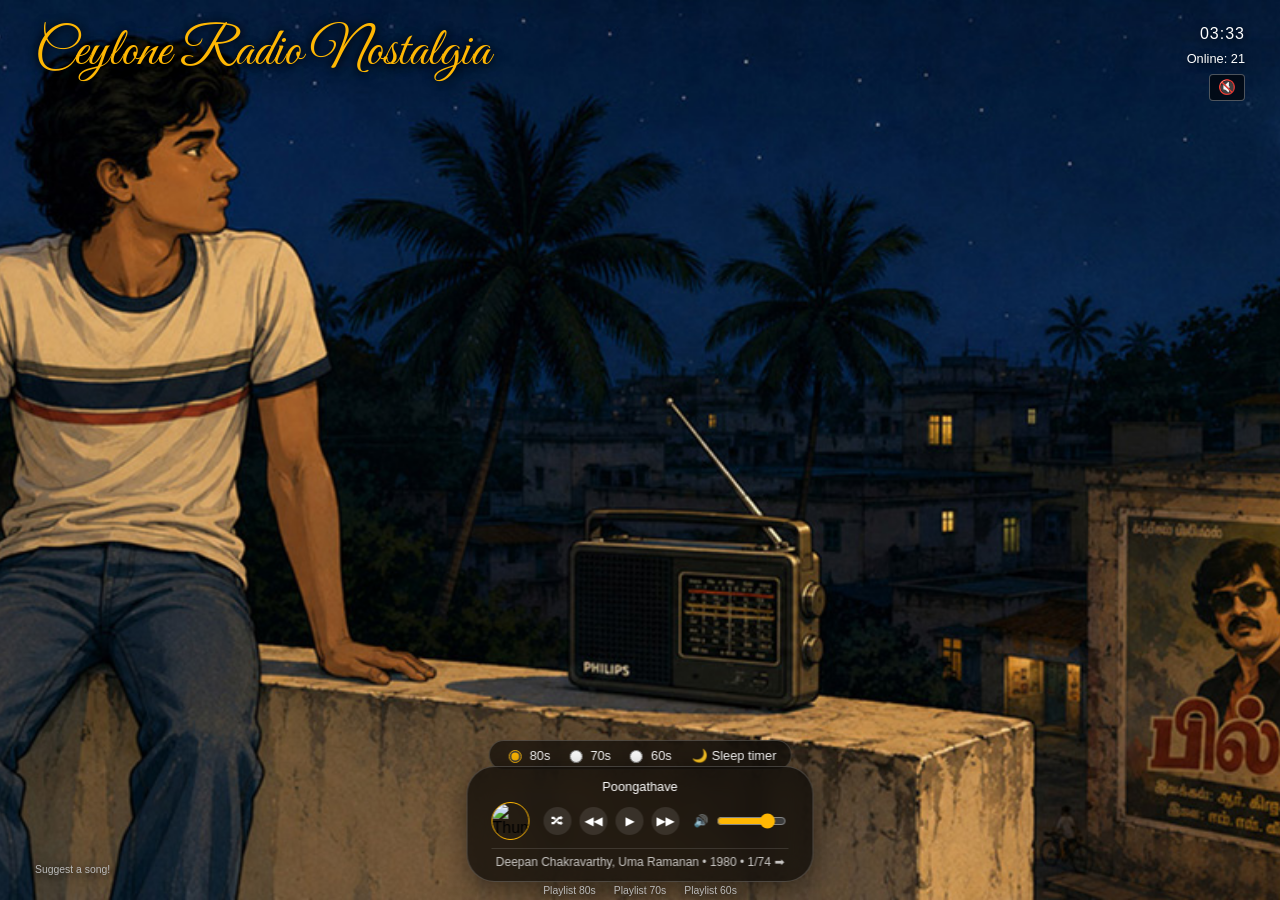
==== commit 67aab48e: "Update index.html" ====
--- a/index.html
+++ b/index.html
@@ -71,7 +71,7 @@
       <img id="trackThumb" src="" alt="Thumb" class="thumb" />
 
       <div class="controls">
-        <button id="shuffleBtn" onclick="toggleShuffle()" title="Shuffle">&#x1F500;&#xFE0E;</button>
+        <button id="shuffleBtn" onclick="toggleShuffle(selectedDecade, currentIndex)" title="Shuffle">&#x1F500;&#xFE0E;</button>
         <button id="prevBtn" onclick="prevTrack(event)" title="Previous">◀◀</button>
         <button id="playBtn" onclick="togglePlay()" title="Play/Pause">▶</button>
         <button onclick="nextTrack(event)" title="Next">▶▶</button>
--- a/style.css
+++ b/style.css
@@ -441,7 +441,7 @@
   left: 0;
   right: 0;
   justify-content: center;
-  bottom: 8px;
+  bottom: 4px;
   z-index: 100;
   display: flex;
   gap: 18px;
@@ -585,4 +585,4 @@
         font-size: 0.75rem;
       }	
     }
-  </style>+  </style>
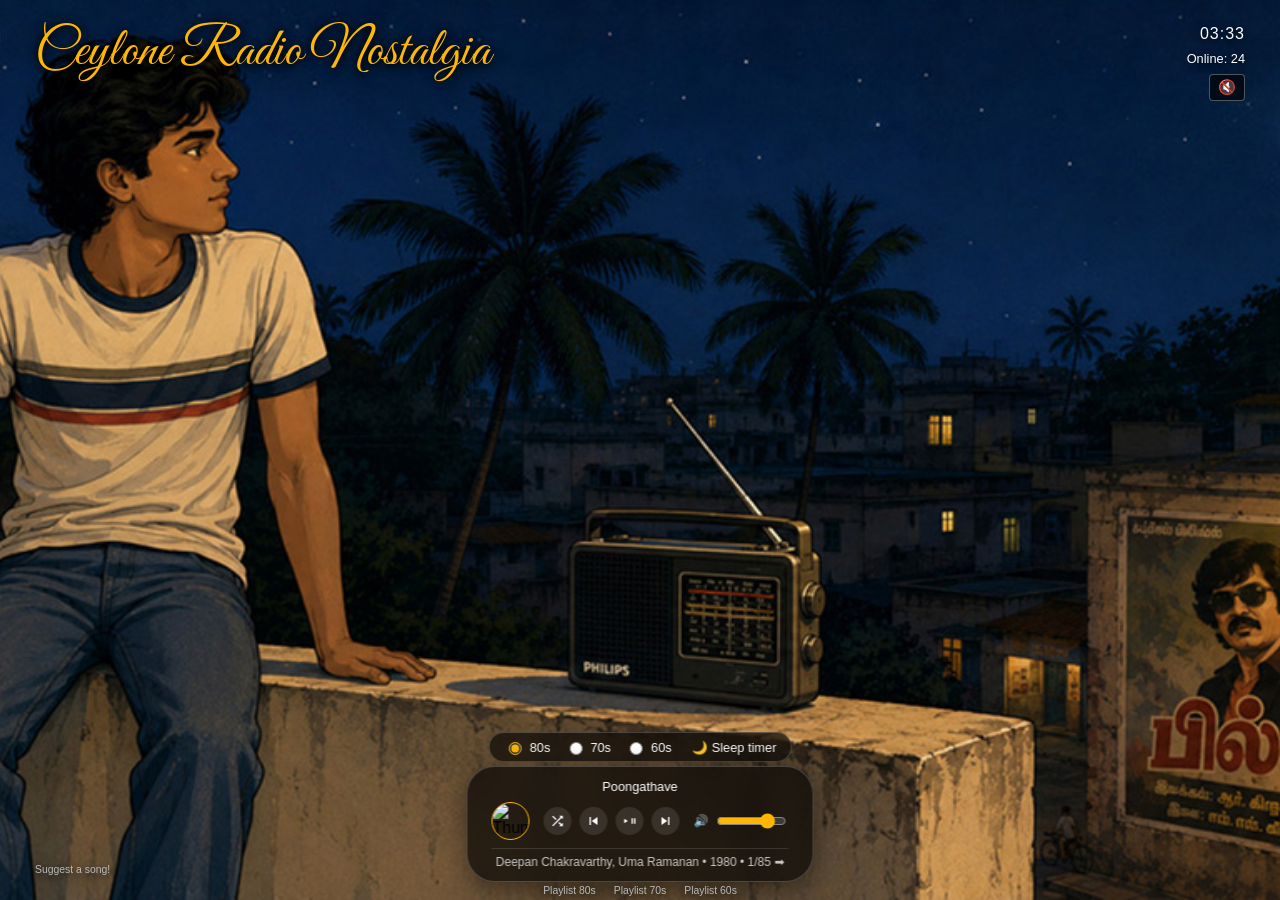
==== commit de446123: "Add files via upload" ====
--- a/index.html
+++ b/index.html
@@ -70,12 +70,40 @@
     <div class="player-controls-row">
       <img id="trackThumb" src="" alt="Thumb" class="thumb" />
 
-      <div class="controls">
-        <button id="shuffleBtn" onclick="toggleShuffle(selectedDecade, currentIndex)" title="Shuffle">&#x1F500;&#xFE0E;</button>
-        <button id="prevBtn" onclick="prevTrack(event)" title="Previous">◀◀</button>
-        <button id="playBtn" onclick="togglePlay()" title="Play/Pause">▶</button>
-        <button onclick="nextTrack(event)" title="Next">▶▶</button>
-      </div>
+   <div class="controls">
+  <!-- Shuffle -->
+  <button id="shuffleBtn" class="control-btn" onclick="toggleShuffle()" title="Shuffle" aria-label="Shuffle">
+    <svg viewBox="0 0 24 24" width="22" height="22" fill="currentColor">
+      <path d="M10.59 9.17L5.41 4 4 5.41l5.17 5.17 1.42-1.41zM14.5 4l2.04 2.04L4 18.59 5.41 20 17.96 7.46 20 9.5V4h-5.5zm.33 9.41l-1.41 1.41 3.13 3.13L14.5 20H20v-5.5l-2.04 2.04-3.13-3.13z"/>
+    </svg>
+  </button>
+
+  <!-- Previous -->
+  <button id="prevBtn" class="control-btn" onclick="prevTrack(event)" title="Previous" aria-label="Previous">
+    <svg viewBox="0 0 24 24" width="24" height="24" fill="currentColor">
+      <path d="M6 6h2v12H6zm3.5 6l8.5 6V6z"/>
+    </svg>
+  </button>
+
+  <!-- Play / Pause -->
+  <button id="playBtn" class="control-btn play-btn" onclick="togglePlay()" title="Play/Pause" aria-label="Play or Pause">
+    <!-- Play icon -->
+    <svg class="icon-play" viewBox="0 0 24 24" width="28" height="28" fill="currentColor">
+      <path d="M8 5v14l11-7z"/>
+    </svg>
+    <!-- Pause icon -->
+    <svg class="icon-pause" viewBox="0 0 24 24" width="28" height="28" fill="currentColor" hidden>
+      <path d="M6 4h4v16H6zm8 0h4v16h-4z"/>
+    </svg>
+  </button>
+
+  <!-- Next -->
+  <button id="nextBtn" class="control-btn" onclick="nextTrack(event)" title="Next" aria-label="Next">
+    <svg viewBox="0 0 24 24" width="24" height="24" fill="currentColor">
+      <path d="M6 18l8.5-6L6 6v12zM16 6v12h2V6h-2z"/>
+    </svg>
+  </button>
+</div>       
 
       <div class="volume-container">
         <span>🔊</span>
--- a/style.css
+++ b/style.css
@@ -95,7 +95,7 @@
 
      .decade-selector {
       position: fixed;
-      bottom: 130px;
+      bottom: 138px;
       left: 50%;
       transform: translateX(-50%);
       z-index: 10;
@@ -488,12 +488,13 @@
       }
 
       .app-header h1 {
-        font-size: 2.2rem;
-      }
-
-      .top-right-container { /* Lowering in mobile */
+        font-size: 2.0rem;
+      }
+
+      .top-right-container { /* Lowering & moving to left in mobile */
         top: 55px;
-        right: 20px;
+        left: 20px;  
+		right: auto;
       }
 
       .time-display {
@@ -569,12 +570,8 @@
 
       .meta-details-row {
         font-size: 0.7rem;
-      }
-
-      
-    
-
-
+		color:  #ffb703;
+      }
 
 	   .contact-text {
         position: fixed;
